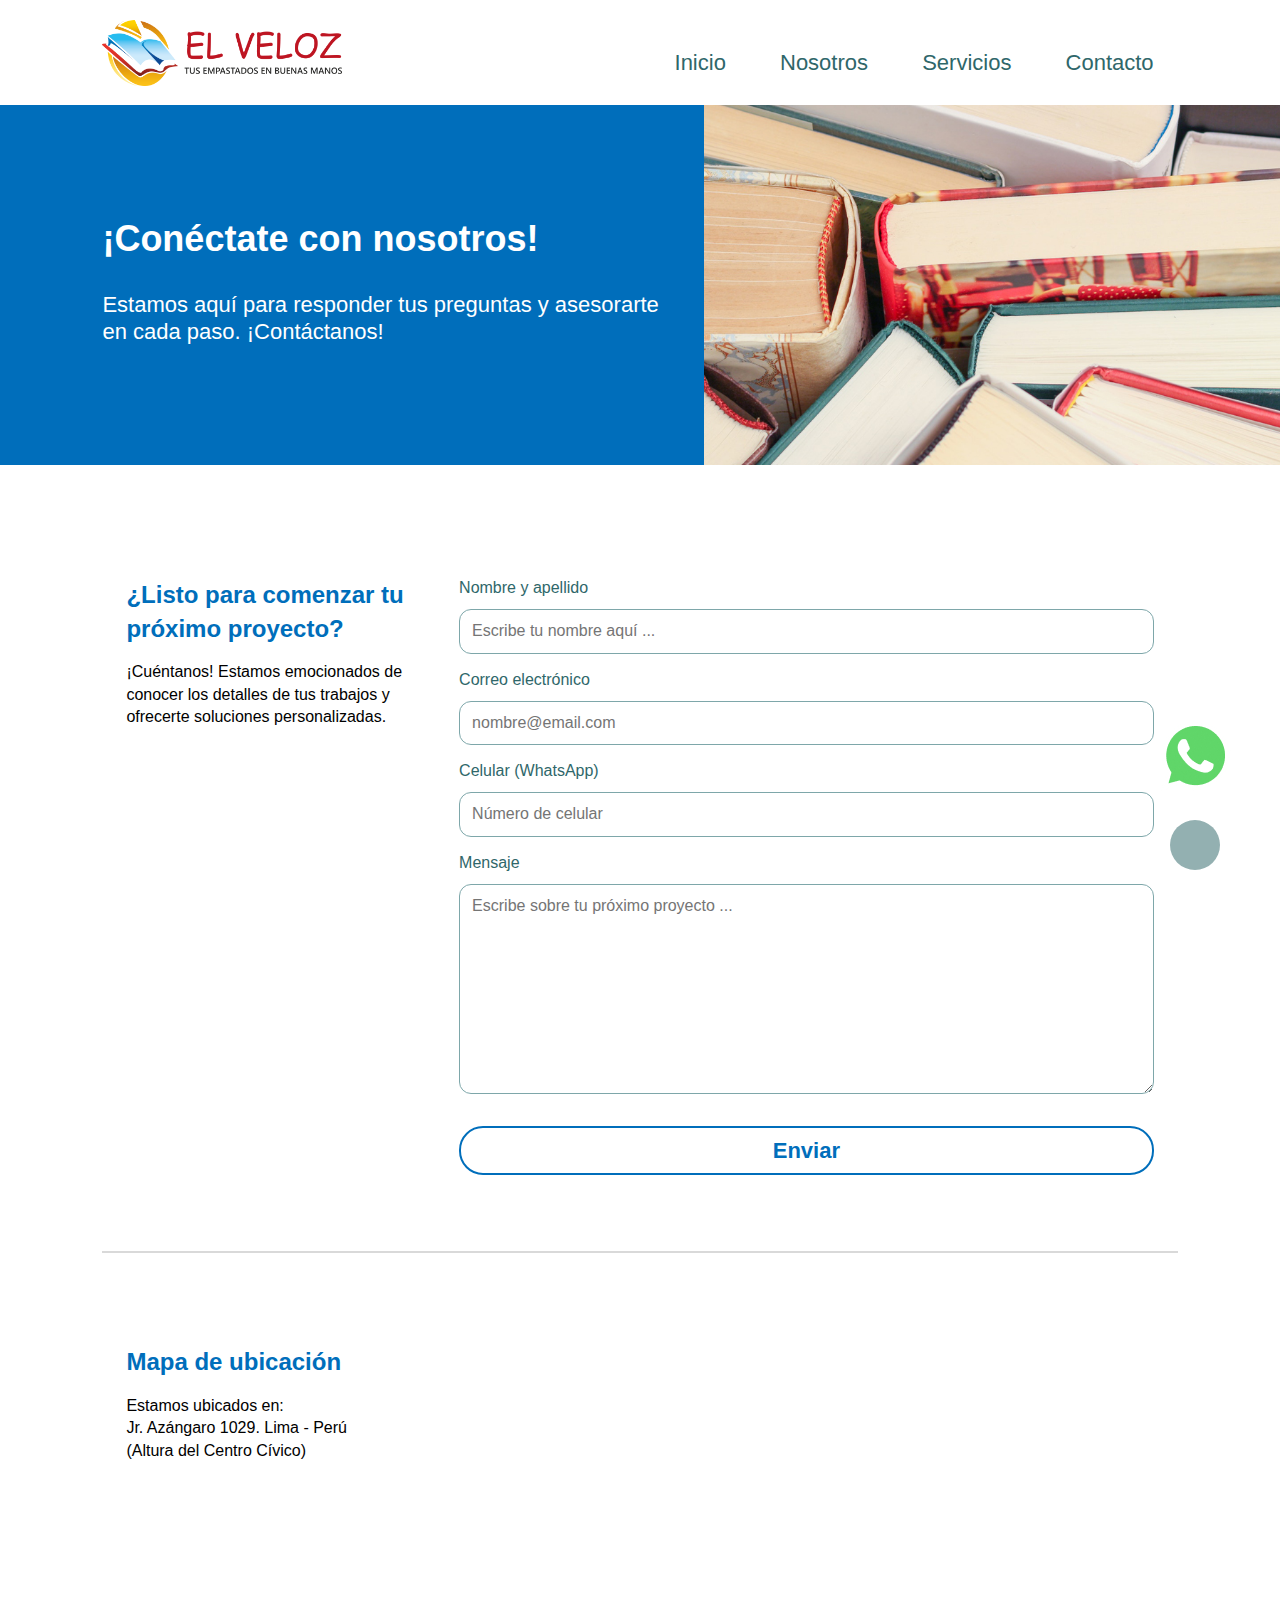
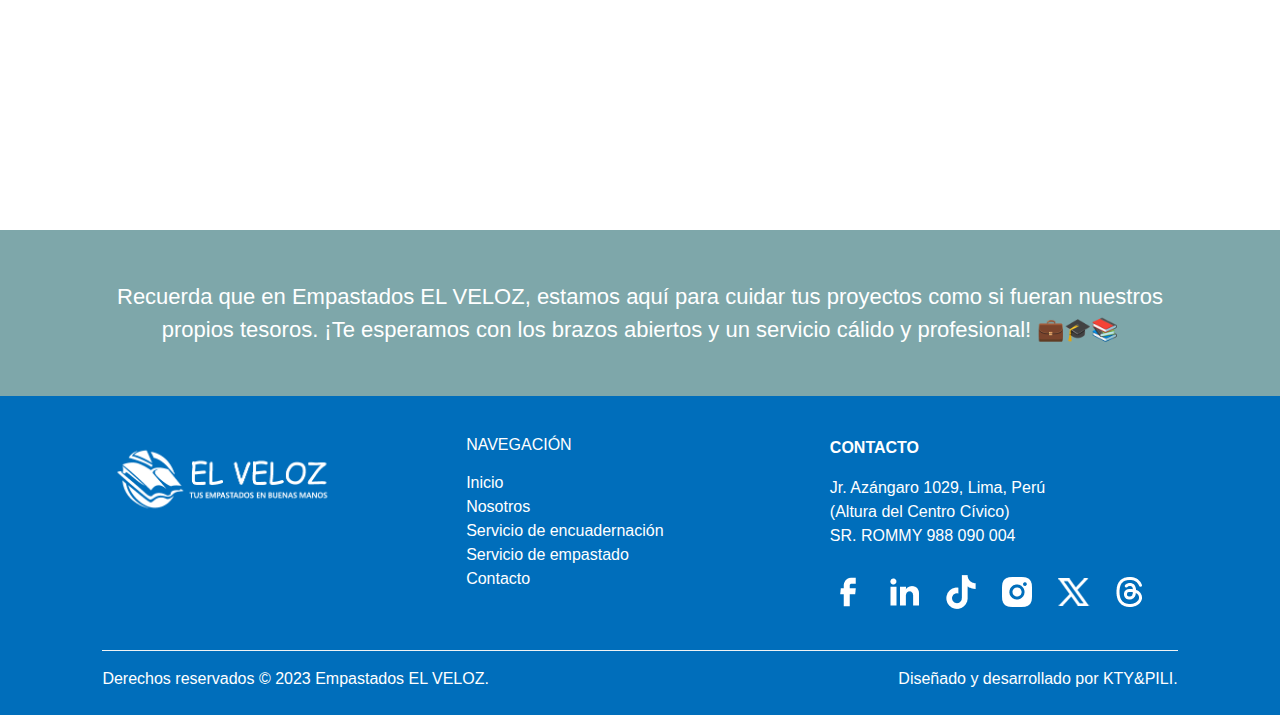
==== pages/contacto.html @ c75986b4 "mi primer test" ====
<!--👋😊 ¡Hola!
    Te saluda Katty Orellana del equipo de ktypili.com . Te invito a seguirnos en las redes sociales, búscanos como: @KtyPili 
-->

<!DOCTYPE html>
<html lang="es">
<head>
    <meta charset="UTF-8">
    <meta name="viewport" content="width=device-width, initial-scale=1.0"> <!--Esta línea indica su optimización para diferentes dispositivos señalados en las medias queries-->
    <title>Empastados EL VELOZ / Contacto</title>
    <!--Solicitando que se cargue más rápido la hoja de estilo-->
    <link rel="preload" href="../css/styles2.css" as="style">
    <!--Este es para copiar librerías de Font awesome-->
    <link rel="stylesheet" href="https://cdnjs.cloudflare.com/ajax/libs/font-awesome/6.4.0/css/all.min.css" integrity="sha512-iecdLmaskl7CVkqkXNQ/ZH/XLlvWZOJyj7Yy7tcenmpD1ypASozpmT/E0iPtmFIB46ZmdtAc9eNBvH0H/ZpiBw==" crossorigin="anonymous" referrerpolicy="no-referrer" />
    <!--Creando la etiqueta para el CSS-->
    <link rel="stylesheet" href="../css/normalize.css">
    <link rel="stylesheet" href="../css/styles1.css">
    <link rel="shortcut icon" href="../images/Favicon.png">
</head>
<body>
    <header>
        <img src="../images/Logo_ElVELOZ_color.png" alt="Logo de Empastados EL VELOZ a full color" class="logo">
        <nav class="navbar1">
            <input type="checkbox" id="check">
            <label for="check" class="checkbtn">
                <i class="fa-solid fa-bars"></i>
            </label>
            <ul class="navbar1__paginas">
                <li><a href="../index.html" class="navbar1__paginas__a">Inicio</a></li>
                <li><a href="../pages/nosotros.html" class="navbar1__paginas__a">Nosotros</a></li>
                <!--Desplegando el submenú haciendo uso de listas para ser editado en el CSS-->
                <li><a href="#" class="navbar1__paginas__a">Servicios</a>
                    <!-- <ul class="navbar1__paginas__a2">
                        <li><a href="pages/encuadernados.html">Servicio de encuadernación</a></li>
                        <li><a href="pages/empastados.html">Servicio de empastados</a></li>
                    </ul> -->
                </li>            
                <li><a href="../pages/contacto.html" class="navbar1__paginas__a">Contacto</a></li>
            </ul>  
        </nav>
    </header>
    <!----------------------->
    <!--Este ira para el banner de las páginas-->
    <section class="banner5 screen-768 screen-480">
        <section class="banner_desc">
            <h1>¡Conéctate con nosotros!</h1>
            <p>Estamos aquí para responder tus preguntas y asesorarte en cada paso. ¡Contáctanos!</p>
        </section>
    </section>
    <!----------------------->
    <!--Contenido principal-->
    <main class="info__contacto screen-768">
        <section class="informacion__grupo screen-768">
            <section class="informacion__grupo__desc">
                <h2>¿Listo para comenzar tu próximo proyecto?</h2>
                <p>¡Cuéntanos! Estamos emocionados de conocer los detalles de tus trabajos y ofrecerte soluciones personalizadas.</p>
            </section>
            <!--Formulario inicia-->
            <section class="form">
                <form action="#" method="post" enctype="text/plain" class="form__grupo">
                    <div class="form__grupo__datos">
                        <div>
                            <label for="">Nombre y apellido</label>
                            <input type="text" placeholder="Escribe tu nombre aquí ..." class="recuadro">
                        </div>
                        <div>
                            <label for="">Correo electrónico</label>
                            <input type="email" name="" id="" placeholder="nombre@email.com" class="recuadro">
                        </div>
                        <div>
                            <label for="">Celular (WhatsApp)</label>
                            <input type="tel" placeholder="Número de celular" class="recuadro">
                        </div>
                        <div>
                            <label for="">Mensaje</label>
                            <textarea name="" id="" cols="30" rows="10" placeholder="Escribe sobre tu próximo proyecto ..." class="recuadro"></textarea>
                        </div>
                        <div class="enviar">
                            <input type="submit" value="Enviar">
                        </div>               
                    </div>
                </form>
            </section>
            <!--Formulario fin-->          
        </section>
        <hr class="linea__horizontal2">
        <section class="informacion__grupo">
            <section class="informacion__grupo__desc">
                <h2>Mapa de ubicación</h2>
                <p>Estamos ubicados en: <br>
                    Jr. Azángaro 1029. Lima - Perú <br>
                    (Altura del Centro Cívico)</p>
            </section>
            <!--Mapa-->
            <div class="mapa">
                <iframe src="https://www.google.com/maps/embed?pb=!1m18!1m12!1m3!1d3901.8234193418198!2d-77.03630122506605!3d-12.05566754206633!2m3!1f0!2f0!3f0!3m2!1i1024!2i768!4f13.1!3m3!1m2!1s0x9105c8c76346d065%3A0x5683671c80764dfe!2sJr.%20Az%C3%A1ngaro%201029%2C%20Lima%2015001!5e0!3m2!1ses!2spe!4v1690736608135!5m2!1ses!2spe" width="100%" height="400" style="border:0;" allowfullscreen="" loading="lazy" referrerpolicy="no-referrer-when-downgrade"></iframe>
            </div>
        </section>
    </main>
    <!----------------------->
    <!--Otra sección-->
    <section class="frase">
        <p>Recuerda que en <span>Empastados <span class="mayusculas">el veloz,</span></span> estamos aquí para <span>cuidar tus proyectos como si fueran nuestros propios tesoros.</span> ¡Te esperamos con los brazos abiertos y un servicio cálido y profesional! 💼🎓📚</p>
    </section>
    <!----------------------->
    <!--Pié de página-->
    <footer>
        <a href="https://wa.link/a9kzv6" class="whatsapp" target="_blank">
            <img src="../images/WhatsApp.png" alt="Ícono para WhatsApp">
        </a>
        <a href="#" class="subir">
            <i class="fa-solid fa-chevron-up"></i>
        </a>
        <div class="columnas screen-768">
            <section class="columnas__section">
                <img src="../images/Logo_ElVELOZ_blanco.png" alt="Logo de Empastados EL VELOZ en color blanco" width="210px" class="logo screen-768">
            </section>
            <section class="columnas__section">
                <p><span class="mayusculas">Navegación</span></p>
                <nav class="columnas__section__navbar">
                    <a href="../index.html">Inicio</a>
                    <a href="../pages/nosotros.html">Nosotros</a>
                    <a href="../pages/encuadernados.html">Servicio de encuadernación</a>
                    <a href="../pages/empastados.html">Servicio de empastado</a>
                    <a href="../pages/contacto.html">Contacto</a>
                </nav>
            </section> 
            <section class="columnas__section contacto-navbar">
                <div class="columnas__section__contact">
                    <h3><span class="mayusculas">Contacto</span></h3>
                    <p>Jr. Azángaro 1029, Lima, Perú<br>
                    (Altura del Centro Cívico) <br>
                    <span class="mayusculas normal">Sr. ROMMY</span> 988 090 004</p>
                </div>
                <div>
                    <nav class="columnas__section__navbar2">
                        <a href="https://www.facebook.com/empastadoselveloz" target="_blank"><img src="../images/RRSS_Facebook.png" alt="Logo de la red social Facebook"></a>
                        <a href="https://www.linkedin.com/company/empastados-el-veloz/" target="_blank"><img src="../images/RRSS_LinkedIn.png" alt="Logo de la red social LinkedIn"></a>
                        <a href="https://www.tiktok.com/@empastadoselveloz" target="_blank"><img src="../images/RRSS_TikTok.png" alt="Logo de la red social TikTok"></a>
                        <a href="https://www.instagram.com/empastadoselveloz/" target="_blank"><img src="../images/RRSS_Instagram.png" alt="Logo de la red social Instagram"></a>
                        <a href="https://twitter.com/EmpElVeloz" target="_blank"><img src="../images/RRSS_Twitter2.png" alt="Logo de la red social Twitter"></a>
                        <a href="https://www.threads.net/@empastadoselveloz" target="_blank"><img src="../images/RRSS_Threads.png" alt="Logo de la red social Threads"></a>
                    </nav>
                </div>
            </section>
        </div>
        <hr class="linea__horizontal">
    </footer>
    <section class="final">
        <p class="final__copyright">Derechos reservados <span>© 2023 Empastados <span class="mayusculas">El Veloz.</span></span></p>
        <p class="final__por">Diseñado y desarrollado por <a href="https://linktr.ee/ktypili" target="_blank"><span class="mayusculas">Kty&Pili.</span></a></p>
    </section>
</body>
</html>
---- css/styles2.css ----
:root{
    /*Colores*/
    --color-azul: #006EBB;
    --color-verde1: #099138;
    --color-verde2: #00B883;
    --color-oscuro: #113234;
    --color-oscuro2: #2F676A;
    --color-gris1: #7EA7AA;
    --color-gris2: #C7D9DA;
    --color-claro1: #EFF3F5;
    --color-claro2: #FFFFFF;
    /*Este es uno de los gradientes usados en botones para hover*/
    --gradiente: linear-gradient(to top, var(--color-verde2), var(--color-azul));
    /*Color con transparencia*/
    --color-oscuro2-transparencia: #2f676a85;
    --color-azul-transparencia: #006dbbc4;
    /*Otras variables*/
    --margen-lateral: 8%;
    --margen-lateral2: 5%;
    --altura-linea: 120%;
    --altura-linea2: 150%;
    --altura-header: 10.5rem;
    --altura-header2: 8.6rem;
    --altura-header3: 8rem;
}

/*Fuentes principales*/
@import url('https://fonts.googleapis.com/css2?family=Fira+Sans:wght@400;500;600;700&display=swap');
/*font-family: 'Fira Sans', sans-serif;*/
/*Fira Sans--> Regular(400), Medium(500), Semibold(600), Bold(700)*/

*{
    margin: 0;
    padding: 0;
    font-family: 'Fira Sans', sans-serif;
    box-sizing: border-box;
}

/*--------------------------------------------*/
/*Recomendación de usar los códigos de font-size de HTML y BODY para los proyectos, por su facilidad de adptabilidad en diversos proyectos en cuanto al tamaño de textos*/
html{
    font-size: 62.5%;
    scroll-behavior: smooth; /*Permite scrollear de forma suave al dar clic al botón SUBIR*/
}
body{
    font-size: 16px; /*1rem = 10px*/
}

/*--------------------------------------------*/
/*NAVBAR*/
.navbar {
    background-color: var(--color-claro2) !important;
    padding-left: var(--margen-lateral2);
    padding-right: var(--margen-lateral2);
}
.navbar-brand {
    height: 10.5rem !important;
}
.logo {
    height: 100%;
    padding: 1.6rem 0 1.6rem 0;
}
.navbar-nav li{
    padding: 0 2.4rem;
}
.nav-item .nav-link {
    font-size: 2.2rem;
}
.dropdown-item {
    font-size: 2.2rem;
}

/*--------------------------------------------*/
/*Parte del header*/
.cabecera {
    width: 100%;
    padding: 0;
}
.cabecera__grupo {
    margin: 0;
    background-color: var(--color-azul);
}

.cabecera__imag {
    height: 48rem;
}

/*--------------------------------------------*/
/*Inicia las media Queries*/

@media only screen and (max-width: 320px){
}

@media only screen and (max-width: 480px){
}

@media only screen and (max-width: 768px){
}

@media only screen and (max-width: 1024px){
}
---- css/styles1.css ----
/*Probando variables*/
:root{
    /*Colores*/
    --color-azul: #006EBB;
    --color-verde1: #099138;
    --color-verde2: #00B883;
    --color-oscuro: #113234;
    --color-oscuro2: #2F676A;
    --color-gris1: #7EA7AA;
    --color-gris2: #C7D9DA;
    --color-claro1: #EFF3F5;
    --color-claro2: #FFFFFF;
    /*Este es uno de los gradientes usados en botones para hover*/
    --gradiente: linear-gradient(to top, var(--color-verde2), var(--color-azul));
    /*Color con transparencia*/
    --color-oscuro2-transparencia: #2f676a85;
    --color-azul-transparencia: #006dbbc4;
    /*Otras variables*/
    --margen-lateral: 8%;
    --margen-lateral2: 5%;
    --altura-linea: 120%;
    --altura-linea2: 150%;
    --altura-header: 10.5rem;
    --altura-header2: 8.6rem;
    --altura-header3: 8rem;
}

/*Fuentes principales*/
@import url('https://fonts.googleapis.com/css2?family=Fira+Sans:wght@400;500;600;700&display=swap');
/*font-family: 'Fira Sans', sans-serif;*/
/*Fira Sans--> Regular(400), Medium(500), Semibold(600), Bold(700)*/

*{
    margin: 0;
    padding: 0;
    font-family: 'Fira Sans', sans-serif;
    box-sizing: border-box;
}

/*--------------------------------------------*/
/*Recomendación de usar los códigos de font-size de HTML y BODY para los proyectos, por su facilidad de adptabilidad en diversos proyectos en cuanto al tamaño de textos*/
html{
    font-size: 62.5%;
    scroll-behavior: smooth; /*Permite scrollear de forma suave al dar clic al botón SUBIR*/
}
body{
    font-size: 16px; /*1rem = 10px*/
}

/*--------------------------------------------*/
/*Estilos aplicados para el HEADER*/
header{
    background-color: var(--color-claro2);
    height: var(--altura-header);
    font-size: 2.2rem;
    padding: 2rem 0px;
    margin-left: var(--margen-lateral);
    margin-right: var(--margen-lateral);
    display: grid;
    grid-template-columns: 24rem auto;
    justify-content: space-between; 
}
.logo{
    width: 24rem;
}
.navbar1{
    margin-top: 2rem;
}
.navbar1 ul{
    list-style: none;
}
.navbar1 ul li{
    display: inline-block;
    margin: 1rem 1.2rem;
}
.navbar1__paginas__a2 li{
    display: block;
    text-align: none;
}
.navbar1 a{
    text-decoration: none;
    color: var(--color-oscuro2);
    padding: 3rem 1.2rem;
}
    /*Pasando el cursor por las opciones HOVER*/
    .navbar1 a:hover, .navbar1 li:hover{
        color: var(--color-oscuro);
        font-weight: 500;
        /* margin: 0rem 1.2rem; */
        margin-bottom: 0.8rem; 
        padding-bottom: 3rem;
        position: relative; /* Agrega esta línea */
    }
    .navbar1 li:hover::before {
        content: ''; /* Crea un pseudo-elemento antes del contenido del enlace */
        display: block;
        position: absolute;
        bottom: 0;
        left: 0; /* Posición absoluta en el extremo izquierdo */
        width: 100%;
        height: 1.2rem;
        background-color: var(--color-claro1);        
    }
    
    /*Pasando el cursor por las opciones ACTIVE*/
    .navbar1 a:active, .navbar1 li:active{
        color: var(--color-azul);
        font-weight: 500;
        /* margin: 0rem 1.2rem; */
        margin-bottom: 0.8rem; 
        padding-bottom: 3rem;
        position: relative; /* Agrega esta línea */
    }
    .navbar1 li:active::before {
        content: ''; /* Crea un pseudo-elemento antes del contenido del enlace */
        display: block;
        position: absolute;
        bottom: 0;
        left: 0; /* Posición absoluta en el extremo izquierdo */
        width: 100%;
        height: 1.2rem;
        background-color: var(--color-azul);
    }
/*--------------------------------------------*/
/*Inicio de botón hamburguesa*/

.checkbtn{
    font-size: 3rem;
    color: var(--color-oscuro2);
    cursor: pointer;
}
#check, .checkbtn i{
    display: none; 
}

/*--------------------------------------------*/
/*Trabajando en el área de cabecera o BANNER de INICIO*/
.cabecera{
    height: 48rem;
    background-image: url(../images/Imag_Inicio_1b.jpg);
    background-size: cover;
    background-attachment: fixed;
    background-position: right center; /*Para mantener la imagen pegado al lado derecho*/
    display: flex;
    flex-direction: column;
    justify-content: center;
}

.cabecera__cta {/*Este es el ancho de la sección de los textos y CTA*/
    /* width: 53.5rem; */
    width: 60%;
    height: 100%;
    /* background-color: var(--color-gris1); */
    padding-left: var(--margen-lateral);
    padding-right: 3.6rem;
    display: grid;
    align-content: center;
}
.cabecera h1{
    font-size: 3.6rem;
    color: var(--color-azul);
    margin-bottom: 3.2rem;
    line-height: var(--altura-linea);
}
.cabecera__cta p{
    font-size: 2.2rem;
    margin-bottom: 3.2rem;
    line-height: var(--altura-linea);
}
.cabecera__cta a{
    background-color: var(--color-azul);
    color: var(--color-claro2);
    text-decoration: none;
    padding: 1rem 2.4rem; /*padding superior e inferior / padding izquierdo y derecho*/
    font-size: 2.2rem;
    border-radius: 24px;
    justify-self: start;
}
.cabecera__cta a:hover{
    background-image: var(--gradiente);
}

/*--------------------------------------------*/
/*Trabajando en el área de banner PAGINAS*/
/* banner2 = nosotros / banner3 = encuadernados / banner4 = empastados / banner5 = contacto
*/
.banner2{ /*nosotros*/
    height: 36rem;
    background-image: url(../images/Imag_Nosotros_1b.jpg);
    background-size: cover;
    background-attachment: fixed;
    background-position: right center;
    display: flex;
    flex-direction: column;
    justify-content: center;
}
.banner3{ /*encuadernados*/
    height: 36rem;
    background-image: url(../images/Imag_Encuadernados_1b.jpg);
    background-size: cover;
    background-attachment: fixed;
    background-position: right center;
    display: flex;
    flex-direction: column;
    justify-content: center;
}
.banner4{ /*empastados*/
    height: 36rem;
    background-image: url(../images/Imag_Empastados_1b.jpg);
    background-size: cover;
    background-attachment: fixed;
    background-position: right center;
    display: flex;
    flex-direction: column;
    justify-content: center;
}
.banner5{ /*contacto*/
    height: 36rem;
    background-image: url(../images/Imag_Inicio_3b.jpg);
    background-size: cover;
    background-attachment: fixed;
    background-position: right center;
    display: flex;
    flex-direction: column;
    justify-content: center;
}

.banner_desc {
    width: 55%;
    height: 100%;
    background-color: var(--color-azul);
    padding-left: var(--margen-lateral);
    padding-right: 3.6rem;
    display: grid;
    align-content: center;
}
.banner2 h1, .banner3 h1, .banner4 h1, .banner5 h1{
    font-size: 3.6rem;
    color: var(--color-claro2);
    margin-bottom: 3.2rem;
    line-height: var(--altura-linea);
}
.banner_desc p{
    font-size: 2.2rem;
    color: var(--color-claro2);
    margin-bottom: 3.2rem;
    line-height: var(--altura-linea);
}

/*--------------------------------------------*/
/*Propiedades y valores para los títulos*/

h2{
    color: var(--color-azul);
    font-weight: 600;
}
p span{
    font-weight: 500;
}
/*Algunas clases aplicadas a tos textos con SPAN*/
.mayusculas{
    text-transform: uppercase;    
}
.normal{
    font-weight: normal;
}
.textos h2{
    margin-bottom: 1.6rem;
}

/*--------------------------------------------*/
/*Esta es para las 4 secciones del main INICIO*/

main{
    display: grid;
    grid-template-columns: repeat(2, 1fr);
    grid-template-rows: repeat(2, 1fr);
    margin-top: 4.5rem;
    margin-bottom: 4.5rem;
    margin-left: var(--margen-lateral);
    margin-right: var(--margen-lateral);
    line-height: var(--altura-linea);
    grid-gap: 2.4rem 1.6rem;
}

.experiencia{
    width: 100%;
    display: flex;
    align-items: start;
    padding: 1.6rem;
}
.experiencia__desc {
    flex-direction: column;
    margin-left: 2.4rem;
}

.experiencia__desc h2 , .experiencia__desc p{
    line-height: var(--altura-linea);
    margin-top: 1.6rem;
}

/* Estilos para la imagen circular */
.experiencia__imag img{
    width: 12.7rem;
    height: 12.7rem;
    border-radius: 50%;
    object-fit: cover;
    object-position: center;
}

/*--------------------------------------------*/
/*Esta es para el main PAGINAS*/
main.informacion{
    margin-top: 0rem;
    margin-bottom: 0rem;
    grid-gap: 0rem 0rem;
}

.informacion{
    display: flex;
    flex-wrap: wrap;
    flex-direction: row;
    margin-left: var(--margen-lateral);
    margin-right: var(--margen-lateral);
    line-height: var(--altura-linea);
    justify-content: space-evenly;
}

.informacion__grupo{
    width: 100%;
    display: flex;
    align-items: normal; 
    margin: 5.2rem 2.4rem;
    gap: 4.8rem;
}
.informacion__grupo__desc{
    flex-direction: column;
}

.informacion__grupo__desc h2 , .informacion__grupo__desc p , .informacion__grupo__desc ul li {
    line-height: 140%;
    margin-top: 1.6rem;
}

.informacion__grupo__desc ul li {
    margin-left: 3.2rem;
}

/* Estilos para la imagen circular */
.informacion__grupo img{
    width: 28rem;
    height: 28rem;
    border-radius: 50%;
    object-fit: cover;
    object-position: center;
}

/*--------------------------------------------*/
/*Esta sección se repite para ENCUADERNADOS y EMPASTADOS*/
.linea__horizontal1 {
    width: 100%;
    border: none;
    border-top: 0.2rem solid #D9D9D9;
    margin-top: 3.5rem;
}

/*Contenido de la galería*/
.galeria__grupo {
    text-align: center;
    width: 100%;
    margin-bottom: 4rem;
}

.galeria__imag {
    display: grid;
    grid-template-columns: repeat(auto-fill, minmax(30%, 1fr));
    grid-template-rows: repeat(auto-fill, minmax(28rem, 1fr));
    gap: 1.6rem;
    align-items: center;
}

.galeria__imag h2 {
    flex-basis: 30%; 
    border-radius: 8px;
}

.galeria__imag img {
    width: 100%; 
    height: 28rem;
    border-radius: 2.4rem;
    object-fit: cover;
    object-position: center;
}

.galeria__grupo h2 a {
    display: inline-block;
    white-space: nowrap; 
    background-color: var(--color-claro2);
    color: var(--color-azul);
    text-decoration: none;
    padding: 1rem 2.4rem;
    font-size: 2.2rem;
    border-radius: 24px;
    border: 0.25rem solid var(--color-azul);
    text-align: center;
    white-space: normal;
    line-height: var(--altura-linea2);
}

.galeria__grupo h2 , .galeria__imag {
    padding-top: 4rem;
}

/*--------------------------------------------*/
/*Esta sección es para CONTACTO*/

.info__contacto{
    display: flex;
    flex-wrap: wrap;
    flex-direction: row;
    /* margin-top: 4.5rem; */
    /* margin-bottom: 4.5rem; */
    margin-left: var(--margen-lateral);
    margin-right: var(--margen-lateral);
    line-height: var(--altura-linea);
    justify-content: space-evenly;
}

.info__contacto .informacion__grupo{
    justify-content: space-between;
}

.info__contacto .informacion__grupo .informacion__grupo__desc{
    width: 40rem;
    flex-direction: column;
}
/*FORMULARIO*/

.form{
    width: 95%;
    padding-top: 1.6rem; 
    /* padding-bottom: 1.6rem; */
}

.form__grupo__datos{
    display: flex;
    flex-direction: column;
    gap: 1.6rem;
    color: var(--color-oscuro2);
}

.form__grupo__datos div{
    display: flex;
    flex-direction: column;
}

label{
    margin-bottom: 1.2rem;
}

.recuadro{
    padding: 1.2rem;
    border-radius: 1.2rem;
    outline: none;
    border: 0.16rem solid var(--color-gris1);
}

.recuadro:focus{
    border: 0.2rem solid var(--color-azul);
}

.enviar input{
    background-color: var(--color-claro2);
    color: var(--color-azul);
    text-decoration: none;
    padding: 1rem 2.4rem;
    font-size: 2.2rem;
    border-radius: 24px;
    border: 0.25rem solid var(--color-azul);
    text-align: center;
    margin-top: 1.6rem;
    font-weight: 600;
}

/*MAPA*/
.mapa {
    width: 100%;
}

.linea__horizontal2 {
    width: 100%;
    border: none;
    border-top: 0.2rem solid #D9D9D9;
    margin-top: 0rem;
}

/*--------------------------------------------*/
/*Esta sección se repite al FINAL de todas las páginas*/
.frase{
    background-color: var(--color-gris1);
    text-align: center;
    padding: 5rem var(--margen-lateral);
}
.frase p{
    color: var(--color-claro2);
    font-size: 2.2rem;
    line-height: var(--altura-linea2);
}

footer{
    background-color: var(--color-azul);
    padding-left: var(--margen-lateral);
    padding-right: var(--margen-lateral);
    padding-top: 4rem;
    /* display: flex;
    flex-wrap: wrap; */
}
.whatsapp{
    width: 4rem;
    height: 4rem;    
    bottom: 14rem;
    right: 8rem;
    position: fixed;
}
.subir{
    width: 5rem;
    height: 5rem;
    bottom: 3rem;
    right: 6rem;
    position: fixed;
    background-color: var(--color-oscuro2-transparencia);
    color: var(--color-claro2);
    border-radius: 50%;
    text-align: center;
    line-height: var(--altura-linea2);
    font-size: 3.5rem;
    box-shadow: 0 0 8px;
}

.columnas {
    display: grid;
    grid-template-columns: repeat(3, 1fr);
    /* justify-content: space-between; */
    color: var(--color-claro2);
    gap: 1.6rem;
}

.columnas__section {
    display: flex;
    flex-direction: column;
}
.columnas__section p{
    margin-bottom: 1.6rem;
}
.columnas__section__navbar a{
    display: flex;
    flex-direction: column;
    text-decoration: none;
}

.columnas__section__contact h3{
    margin-bottom: 1.6rem;
}

.columnas__section__navbar2{
    width: 100%;
    margin-top: 1rem;
    margin-right: 3.2rem;
}

.columnas__section__navbar2 a{
    margin-right: 1.6rem;
}

.linea__horizontal {
    width: 100%;
    border: none;
    border-top: 0.1rem solid var(--color-claro1);
    margin-top: 3.5rem;
}

.final{
    background-color: var(--color-azul);
    padding-top: 1.6rem;
    padding-bottom: 4.8rem;
    padding-left: var(--margen-lateral);
    padding-right: var(--margen-lateral);
}

.final__copyright {
    float: left;
}
.final__por {
    float: right;
}
.final__por a{
    text-decoration: none;
}

.columnas__section__navbar a , .columnas__section__contact h3 , .columnas__section__contact p , .final p , .final__por a{
    font-size: 1.6rem;
    line-height: var(--altura-linea2);
    color: var(--color-claro2);
}

/*--------------------------------------------*/
/*Inicia las media Queries*/

@media only screen and (max-width: 320px){
    .experiencia.screen-320{
        width: 100%;
        display: flex;
        flex-direction: column; 
        justify-content: center;
        align-items: center;
        margin-top: 1.6rem;
        text-align: center;
    }
    .experiencia__desc.screen-768.screen-320 h2{
        margin-top: 1.6rem;
    }
    /* Estilos para la imagen circular */
    .experiencia__imag.screen-320 img{
        width: 11rem;
        height: 11rem;
        border-radius: 50%;
        object-fit: cover;
        object-position: center;
    }
}

@media only screen and (max-width: 480px){
    /*----------------------------------*/
    html{
        font-size: 58%;
    }
    /*--------------------------------------------*/
    /*Estilos aplicados para el HEADER*/
    header{
        height: var(--altura-header3);
        padding: 1.6rem 0px;
    }
    .logo{
        width: 17rem;
    }
    /*Cabecera o BANNER de INICIO*/
    .cabecera.screen-768.screen-480{
        height: calc(100vh - var(--altura-header3));
    }
    /*--------------------------------------------*/
    /*Esta es para el main PAGINAS*/
    /* Estilos para la imagen circular */
    .informacion__grupo img{
        width: 16rem;
        height: 16rem;
        border-radius: 50%;
        object-fit: cover;
        object-position: center;
    }

    /*--------------------------------------------*/
    /*Contenido de la galería*/
    .galeria__grupo {
        margin-bottom: 3.2rem;
    }

    .galeria__imag.screen-480 {
        display: grid;
        grid-template-columns: repeat(auto-fill, minmax(100%, 1fr));
        grid-template-rows: repeat(auto-fill, minmax(16rem, 1fr));
        gap: 1.6rem;
        align-items: center;
    }

    .galeria__imag img {
        height: 16rem;
    }

    .galeria__grupo h2 , .galeria__imag {
        padding-top: 3.2rem;
        line-height: var(--altura-linea2);
    }

}

@media only screen and (max-width: 768px){
    /*--------------------------------------------*/
    /*Estilos aplicados para el HEADER*/
    header{
        height: var(--altura-header2);
        padding: 1.6rem 0px;
    }
    .logo{
        width: 20rem;
    }
    /*Creando las opciones para el desplegable*/
    .navbar1 ul{
        top: -4rem;
    }
    /*----------------------------------*/
    /*Cabecera o BANNER de INICIO*/
    .cabecera.screen-768{
        height: 52rem;
    }
    main.screen-768{
        margin-left: var(--margen-lateral2);
        margin-right: var(--margen-lateral2);
        line-height: var(--altura-linea);
        row-gap: 1.6rem;
    }
    .experiencia__desc.screen-768 h2{
        margin-top: 0rem;
    }

    /* Estilos para la imagen circular */
    .experiencia__imag img{
        width: 9.2rem;
        height: 9.2rem;
        border-radius: 50%;
        object-fit: cover;
        object-position: center;
    }

    /*--------------------------------------------*/
    /*Esta es para el main PAGINAS*/
    .informacion.screen-768{
        margin-top: 3.6rem;
        margin-bottom: 3.6rem;
    }
    .informacion__grupo{
        width: 100%;
        display: flex;
        flex-direction: column;
        align-items: center;
        margin: 1.6rem;
        gap: 2.4rem;
    }
    .informacion__grupo.reverse{
        display: flex;
        flex-direction: column-reverse;
    }
    /* Estilos para la imagen circular */
    .informacion__grupo img{
        width: 28rem;
        height: 28rem;
        border-radius: 50%;
        object-fit: cover;
        object-position: center;
    }

    /*----------------------------------*/
    /*Esta sección se repite al FINAL de todas las páginas*/
    .columnas.screen-768 {
        display: flex;
        flex-direction: column;
        text-align: center;
    }
    .columnas__section__contact {
        display: grid;
        grid-template-columns: 1fr; 
    }
    .logo.screen-768 {
        display: block;
        margin: 0 auto;
    }
}

@media only screen and (max-width: 1024px){

    .navbar1 {
        display: flex;
        align-content: center;
        justify-content: center;
        margin-top: unset;
        padding: 1.6rem 0.8rem;
    }
    /*--------------------------------------------*/
    /*Inicio de botón hamburguesa*/

    .checkbtn i{
        display: block;   
    }

    /*Creando las opciones para el desplegable*/
    .navbar1 ul{
        position: fixed;
        width: 100%;
        height: 100vh;
        background-color: var(--color-claro2);
        top: 8rem;
        left: -100%; /*para ocultar las opciones*/
        text-align: center;
        transition: all 0.5s;
        padding-top: 1.6rem;    
    }
    .navbar1 ul li{
        display: block;
        padding: 3.2rem 0px;
        line-height: var(--altura-linea2);
        border-bottom: 0.15rem solid var(--color-gris2);
    }
    .navbar1 ul li a{
        font-size: 2.4rem;
        padding: 3.2rem 0px;
    }
    #check:checked ~ ul{ /* símbolo Alt + 126*/
        left: 0;
    }
    
    /*Pasando el cursor por las opciones HOVER*/
    .navbar1 a:hover, .navbar1 li:hover{
        color: var(--color-oscuro);
        font-weight: 500;
        padding-left: -1.2rem;
        position: relative;
    }
    .navbar1 li:hover::before {
        content: '';
        display: block;
        position: absolute;
        top: 0;
        left: 0;
        width: 1.2rem; 
        height: 100%; 
        /* background-color: var(--color-claro1); */
    }
    
    /*Pasando el cursor por las opciones ACTIVE*/
    .navbar1 a:active, .navbar1 li:active{
        color: var(--color-azul);
        font-weight: 500;
        padding-left: -1.2rem;
        position: relative;
        background: var(--color-claro1);
    }
    .navbar1 li:active::before {
        content: '';
        display: block;
        position: absolute;
        top: 0;
        left: 0;
        width: 1.2rem; 
        height: 100%;
        background-color: var(--color-azul);
    }

    /*----------------------------------*/
    /*Cabecera o BANNER de INICIO*/
    .cabecera {
        height: 44rem;
        text-align: center;
    }
    .banner2, .banner3, .banner4, .banner5 {
        height: 36rem;
        text-align: center;
    }
    .cabecera__cta, .banner_desc{
        width: 100%;
        background: var(--color-azul-transparencia);
        padding-right: var(--margen-lateral);
        display: grid;
        align-content: center;
    }
    .cabecera__cta p , .cabecera__cta h1, .banner_desc p , .banner_desc h1{
        color: #FFFFFF;
    }
    .cabecera__cta a, .banner_desc a{        
        color: var(--color-claro2);
        background-color:var(--color-azul);
        border: 0.25rem solid var(--color-claro2);
        justify-self: center;
    }

    /*----------------------------------*/
    /*Esta es para las 4 secciones del main INICIO*/
    main{
        display: grid;
        grid-template-columns: 1fr;
        grid-template-rows: 1fr;
    }

    /*--------------------------------------------*/
    /*Esta es para el main PAGINAS*/
    /* Estilos para la imagen circular */
    .informacion__grupo img{
        width: 20rem;
        height: 20rem;
    }

    /*--------------------------------------------*/
    /*Contenido de la galería*/
    .galeria__grupo {
        margin-bottom: 3.63rem;
    }

    .galeria__imag {
        display: grid;
        grid-template-columns: repeat(auto-fill, minmax(45%, 1fr));
        grid-template-rows: repeat(auto-fill, minmax(24rem, 1fr));
        gap: 1.6rem;
        align-items: center;
    }

    .galeria__imag img {
        height: 24rem;
    }

    .galeria__grupo h2 , .galeria__imag {
        padding-top: 4rem;
    }

    /*------------------------------------------*/
    /*Esta sección es para CONTACTO*/

    .info__contacto{
        margin-top: 2.4rem;
        margin-bottom: 1.6rem;
    }
    
    .info__contacto .informacion__grupo{
        display: flex;
        flex-direction: column;
    }
    .info__contacto .informacion__grupo .informacion__grupo__desc{
        width: 100%;
        flex-direction: column;
    }
    /*FORMULARIO*/

    .form{
        width: 100%;
        padding-top: 0;
    }

    /*MAPA*/
    .mapa {
        width: 100%;
    }
    .linea__horizontal2{
        padding-top: 0;
        padding-bottom: 0;
    }

    /*----------------------------------*/
    /*Esta sección se repite al FINAL de todas las páginas*/
    .columnas {
        display: flex;
        flex-direction: row;
        justify-content: space-evenly;
    }    
    .columnas__section__navbar, .columnas__section p span{
        display: none;
    }    
    .columnas__section__contact , .columnas__section__navbar2{
        grid-column: 2/3;
        grid-row: 1/2;
    }
    .final{
        display: grid;
        grid-template-columns: 1fr;
        justify-items: center;
    }
    .final__copyright, .final__por{
        padding-top: 1.2rem;
    }

}
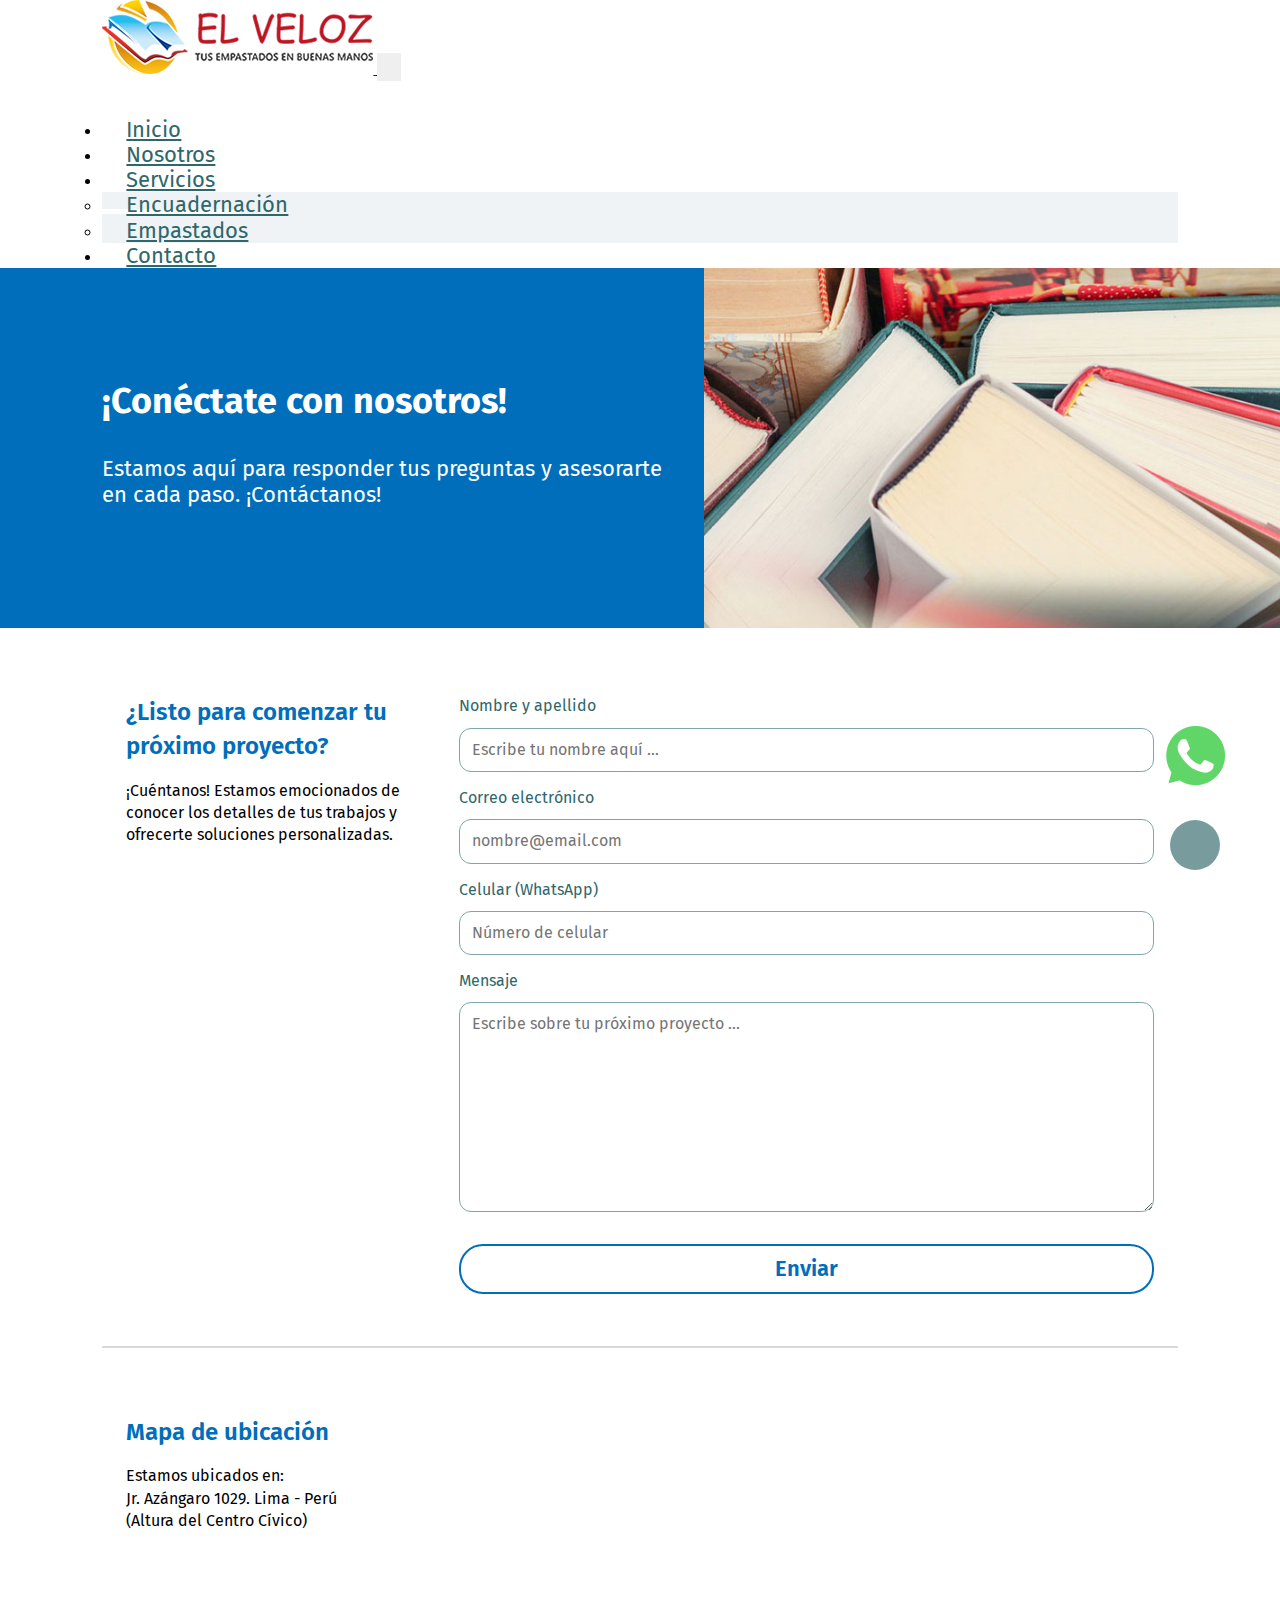
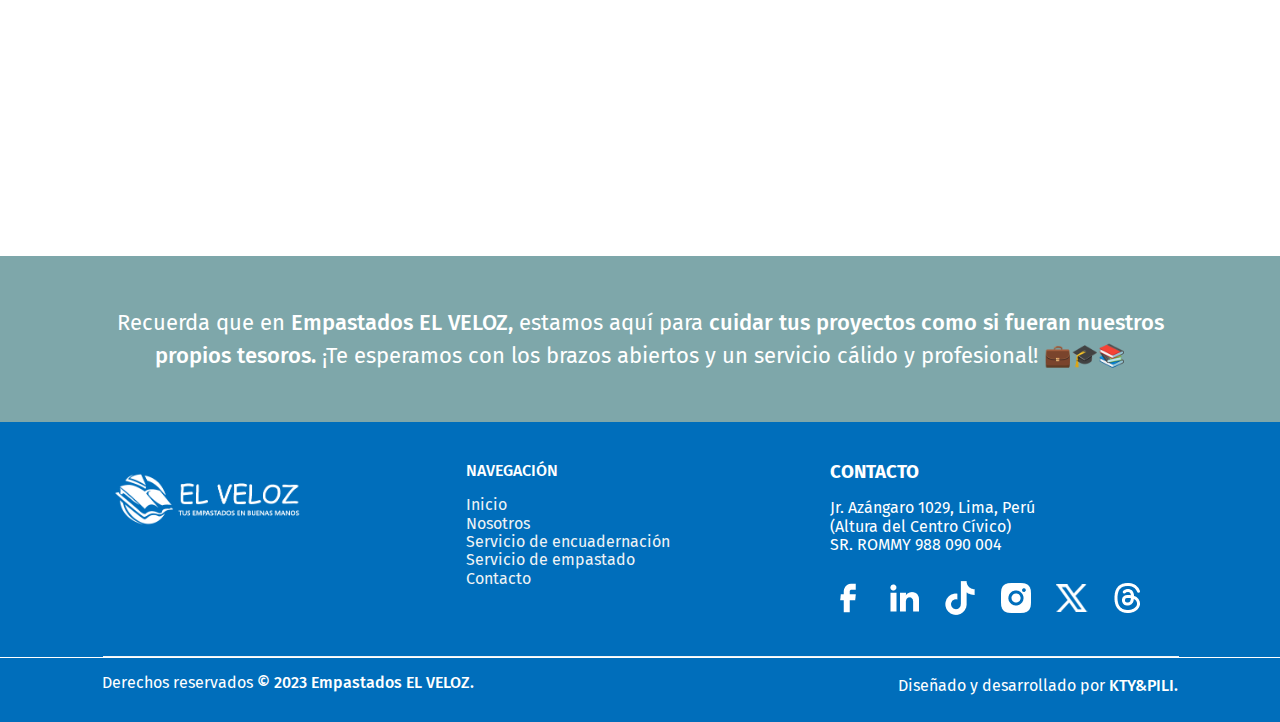
==== commit 6191df7c: "Trabajando SASS para toda la web" ====
--- a/pages/contacto.html
+++ b/pages/contacto.html
@@ -1,62 +1,72 @@
-<!--👋😊 ¡Hola!
-    Te saluda Katty Orellana del equipo de ktypili.com . Te invito a seguirnos en las redes sociales, búscanos como: @KtyPili 
+<!--👋😊 ¡Hola! Te saluda Katty Orellana del equipo de ktypili.com . Te invito a seguirnos en las redes sociales: @KtyPili
 -->
-
 <!DOCTYPE html>
 <html lang="es">
 <head>
     <meta charset="UTF-8">
-    <meta name="viewport" content="width=device-width, initial-scale=1.0"> <!--Esta línea indica su optimización para diferentes dispositivos señalados en las medias queries-->
+    <meta name="viewport" content="width=device-width, initial-scale=1.0"> <!--Indica su optimización para diferentes dispositivos señalados en las medias queries-->
     <title>Empastados EL VELOZ / Contacto</title>
-    <!--Solicitando que se cargue más rápido la hoja de estilo-->
-    <link rel="preload" href="../css/styles2.css" as="style">
+    <link rel="preload" href="../css/Styles_CSS.css" as="style">
     <!--Este es para copiar librerías de Font awesome-->
     <link rel="stylesheet" href="https://cdnjs.cloudflare.com/ajax/libs/font-awesome/6.4.0/css/all.min.css" integrity="sha512-iecdLmaskl7CVkqkXNQ/ZH/XLlvWZOJyj7Yy7tcenmpD1ypASozpmT/E0iPtmFIB46ZmdtAc9eNBvH0H/ZpiBw==" crossorigin="anonymous" referrerpolicy="no-referrer" />
+    <!--Bootstrap inicia-->
+    <link href="https://cdn.jsdelivr.net/npm/bootstrap@5.2.3/dist/css/bootstrap.min.css" rel="stylesheet" integrity="sha384-rbsA2VBKQhggwzxH7pPCaAqO46MgnOM80zW1RWuH61DGLwZJEdK2Kadq2F9CUG65" crossorigin="anonymous">
+    <!--Bootstrap fin-->
     <!--Creando la etiqueta para el CSS-->
     <link rel="stylesheet" href="../css/normalize.css">
-    <link rel="stylesheet" href="../css/styles1.css">
+    <link rel="stylesheet" href="../css/Styles_CSS.css">
     <link rel="shortcut icon" href="../images/Favicon.png">
 </head>
 <body>
-    <header>
-        <img src="../images/Logo_ElVELOZ_color.png" alt="Logo de Empastados EL VELOZ a full color" class="logo">
-        <nav class="navbar1">
-            <input type="checkbox" id="check">
-            <label for="check" class="checkbtn">
-                <i class="fa-solid fa-bars"></i>
-            </label>
-            <ul class="navbar1__paginas">
-                <li><a href="../index.html" class="navbar1__paginas__a">Inicio</a></li>
-                <li><a href="../pages/nosotros.html" class="navbar1__paginas__a">Nosotros</a></li>
-                <!--Desplegando el submenú haciendo uso de listas para ser editado en el CSS-->
-                <li><a href="#" class="navbar1__paginas__a">Servicios</a>
-                    <!-- <ul class="navbar1__paginas__a2">
-                        <li><a href="pages/encuadernados.html">Servicio de encuadernación</a></li>
-                        <li><a href="pages/empastados.html">Servicio de empastados</a></li>
-                    </ul> -->
-                </li>            
-                <li><a href="../pages/contacto.html" class="navbar1__paginas__a">Contacto</a></li>
-            </ul>  
-        </nav>
-    </header>
-    <!----------------------->
-    <!--Este ira para el banner de las páginas-->
-    <section class="banner5 screen-768 screen-480">
-        <section class="banner_desc">
+    <nav class="navbar1 navbar navbar-expand-lg navbar-light md">
+        <div class="container-fluid">
+            <a class="navbar-brand" href="../index.html">
+                <img src="../images/Logo_ElVELOZ_color.png" alt="Logo de Empastados EL VELOZ a full color" class="logo md img-fluid">
+            </a>
+            <button class="navbar1__boton navbar-toggler lg" type="button" data-bs-toggle="collapse" data-bs-target="#collapsibleNavbar">
+                <!--Icono bars de fontawesome-->
+                <i class="fa-solid fa-bars fa-beat"></i>
+            </button>
+            <div class="collapse navbar-collapse d-flexs justify-content-end" id="collapsibleNavbar">
+                <ul class="navbar-nav align-bottom">
+                    <li class="nav-item">
+                        <a href="../index.html" class="nav-link navbar1__paginas__a">Inicio</a>
+                    </li>
+                    <li class="nav-item">
+                        <a a href="../pages/nosotros.html" class="nav-link navbar1__paginas__a">Nosotros</a>
+                    </li>
+                    <li class="nav-item dropdown">
+                        <a class="nav-link dropdown-toggle" href="#" role="button" data-bs-toggle="dropdown">Servicios</a>
+                        <ul class="dropdown-menu">
+                        <li><a href="../pages/encuadernados.html" class="dropdown-item">Encuadernación</a></li>
+                        <li><a href="../pages/empastados.html" class="dropdown-item">Empastados</a></li>
+                        </ul>
+                    </li>
+                    <li class="nav-item">
+                        <a href="../pages/contacto.html" class="nav-link">Contacto</a>
+                    </li>  
+                </ul>
+            </div>
+        </div>
+    </nav>
+    <!--HEADER-->
+    <header class="banner5">
+        <div class="banner_desc">
             <h1>¡Conéctate con nosotros!</h1>
             <p>Estamos aquí para responder tus preguntas y asesorarte en cada paso. ¡Contáctanos!</p>
-        </section>
-    </section>
-    <!----------------------->
+        </div>        
+    </header>
     <!--Contenido principal-->
-    <main class="info__contacto screen-768">
-        <section class="informacion__grupo screen-768">
+    <main class="info__contacto md>
+        <!--<"> 
+        
+        <section class="informacion__grupo md">
             <section class="informacion__grupo__desc">
                 <h2>¿Listo para comenzar tu próximo proyecto?</h2>
                 <p>¡Cuéntanos! Estamos emocionados de conocer los detalles de tus trabajos y ofrecerte soluciones personalizadas.</p>
             </section>
             <!--Formulario inicia-->
-            <section class="form">
+            <div class="form">
                 <form action="#" method="post" enctype="text/plain" class="form__grupo">
                     <div class="form__grupo__datos">
                         <div>
@@ -80,8 +90,7 @@
                         </div>               
                     </div>
                 </form>
-            </section>
-            <!--Formulario fin-->          
+            </div>         
         </section>
         <hr class="linea__horizontal2">
         <section class="informacion__grupo">
@@ -97,13 +106,11 @@
             </div>
         </section>
     </main>
-    <!----------------------->
     <!--Otra sección-->
     <section class="frase">
         <p>Recuerda que en <span>Empastados <span class="mayusculas">el veloz,</span></span> estamos aquí para <span>cuidar tus proyectos como si fueran nuestros propios tesoros.</span> ¡Te esperamos con los brazos abiertos y un servicio cálido y profesional! 💼🎓📚</p>
     </section>
-    <!----------------------->
-    <!--Pié de página-->
+    <!--Pie de página-->
     <footer>
         <a href="https://wa.link/a9kzv6" class="whatsapp" target="_blank">
             <img src="../images/WhatsApp.png" alt="Ícono para WhatsApp">
@@ -111,9 +118,9 @@
         <a href="#" class="subir">
             <i class="fa-solid fa-chevron-up"></i>
         </a>
-        <div class="columnas screen-768">
+        <div class="columnas lg md">
             <section class="columnas__section">
-                <img src="../images/Logo_ElVELOZ_blanco.png" alt="Logo de Empastados EL VELOZ en color blanco" width="210px" class="logo screen-768">
+                <img src="../images/Logo_ElVELOZ_blanco.png" alt="Logo de Empastados EL VELOZ en color blanco" width="210px" class="logo2 md">
             </section>
             <section class="columnas__section">
                 <p><span class="mayusculas">Navegación</span></p>
@@ -150,5 +157,8 @@
         <p class="final__copyright">Derechos reservados <span>© 2023 Empastados <span class="mayusculas">El Veloz.</span></span></p>
         <p class="final__por">Diseñado y desarrollado por <a href="https://linktr.ee/ktypili" target="_blank"><span class="mayusculas">Kty&Pili.</span></a></p>
     </section>
+    <!--JS de Bootstrap inicia-->
+    <script src="https://cdn.jsdelivr.net/npm/bootstrap@5.2.3/dist/js/bootstrap.bundle.min.js" integrity="sha384-kenU1KFdBIe4zVF0s0G1M5b4hcpxyD9F7jL+jjXkk+Q2h455rYXK/7HAuoJl+0I4" crossorigin="anonymous"></script>
+    <!--JS de Bootstrap fin-->
 </body>
 </html>--- a/css/Styles_CSS.css
+++ b/css/Styles_CSS.css
@@ -0,0 +1,807 @@
+@charset "UTF-8";
+@import url("https://fonts.googleapis.com/css2?family=Fira+Sans:wght@400;500;600;700&display=swap");
+* {
+  margin: 0;
+  padding: 0;
+  font-family: "Fira Sans", sans-serif;
+  box-sizing: border-box;
+}
+
+html {
+  font-size: 62.5%;
+  scroll-behavior: smooth;
+}
+
+body {
+  font-size: 16px;
+}
+
+/*NAVBAR*/
+.navbar {
+  padding: 0;
+}
+.navbar-nav.align-bottom {
+  margin-top: 3.6rem;
+}
+.navbar1 {
+  background-color: #FFFFFF !important;
+  padding-left: 8%;
+  padding-right: 8%;
+}
+.navbar1__boton {
+  border: 0;
+}
+.navbar1__boton i {
+  height: 6rem;
+  font-size: 2.4rem;
+  padding: 1.2rem;
+}
+.navbar1-brand {
+  height: 10.5rem !important;
+}
+.navbar1-brand .logo {
+  height: 100%;
+  padding: 1.6rem 0 1.6rem 0;
+}
+.navbar1 .nav-item a {
+  padding: 1.6rem 2.4rem !important;
+  color: #2F676A !important;
+}
+.navbar1 .nav-item a.nav-link {
+  font-size: 2.2rem;
+  border-bottom: 0.5rem solid #FFFFFF;
+}
+.navbar1 .nav-item a.nav-link:hover, .navbar1 .nav-item a.nav-link:active {
+  color: #006EBB !important;
+  font-weight: 500 !important;
+  font-size: 2.2rem !important;
+  border-bottom: 0.5rem solid #006EBB;
+}
+.navbar1 .dropdown-menu {
+  padding: 0;
+}
+.navbar1 .dropdown-menu li {
+  background-color: #EFF3F5 !important;
+}
+.navbar1 .dropdown-menu li a {
+  color: #2F676A !important;
+  font-size: 2.2rem;
+}
+.navbar1 .dropdown-menu li a:hover, .navbar1 .dropdown-menu li a:active {
+  background-color: #006EBB !important;
+  color: #FFFFFF !important;
+  font-weight: 500 !important;
+}
+
+/*HEADER*/
+.cabecera {
+  height: 48rem;
+  background-size: cover;
+  background-position: center;
+  background-attachment: fixed;
+  background-position: right center;
+  display: flex;
+  align-items: center;
+  background-image: url(../images/Imag_Inicio_1b.jpg);
+}
+.cabecera__cta {
+  width: 60%;
+  height: 100%;
+  padding-left: 8%;
+  padding-right: 3.6rem;
+  display: grid;
+  align-content: center;
+}
+.cabecera__cta h1 {
+  font-size: 3.6rem;
+  font-weight: 600;
+  color: #006EBB;
+  margin-bottom: 3.2rem;
+  line-height: 120%;
+}
+.cabecera__cta p {
+  font-size: 2.2rem;
+  margin-bottom: 3.2rem;
+  line-height: 120%;
+}
+.cabecera__cta a {
+  background-color: #006EBB;
+  color: #FFFFFF;
+  text-decoration: none;
+  padding: 1rem 2.4rem;
+  font-size: 2.2rem;
+  border-radius: 24px;
+  justify-self: start;
+}
+.cabecera__cta a:hover {
+  background-image: linear-gradient(to top, #00B883, #006EBB);
+}
+
+/*Área de banner PAGINAS*/
+.banner2, .banner3, .banner4, .banner5 {
+  height: 36rem;
+  background-size: cover;
+  background-attachment: fixed;
+  background-position: right center;
+  display: flex;
+  flex-direction: column;
+  justify-content: center;
+}
+.banner2.banner2, .banner3.banner2, .banner4.banner2, .banner5.banner2 {
+  background-image: url(../images/Imag_Nosotros_1b.jpg);
+}
+.banner2.banner3, .banner3.banner3, .banner4.banner3, .banner5.banner3 {
+  background-image: url(../images/Imag_Encuadernados_1b.jpg);
+}
+.banner2.banner4, .banner3.banner4, .banner4.banner4, .banner5.banner4 {
+  background-image: url(../images/Imag_Empastados_1b.jpg);
+}
+.banner2.banner5, .banner3.banner5, .banner4.banner5, .banner5.banner5 {
+  background-image: url(../images/Imag_Inicio_3b.jpg);
+}
+
+.banner_desc {
+  width: 55%;
+  height: 100%;
+  background-color: #006EBB;
+  padding-left: 8%;
+  padding-right: 3.6rem;
+  display: grid;
+  align-content: center;
+}
+
+.banner2 h1, .banner3 h1, .banner4 h1, .banner5 h1 {
+  font-size: 3.6rem;
+  color: #FFFFFF;
+  margin-bottom: 3.2rem;
+  line-height: 120%;
+}
+
+.banner_desc p {
+  font-size: 2.2rem;
+  color: #FFFFFF;
+  margin-bottom: 3.2rem;
+  line-height: 120%;
+}
+
+/*Propiedades y valores para los títulos*/
+h2 {
+  color: #006EBB;
+  font-weight: 600;
+}
+
+p span {
+  font-weight: 500;
+}
+
+.mayusculas {
+  text-transform: uppercase;
+}
+
+.normal {
+  font-weight: normal;
+}
+
+.textos h2 {
+  margin-bottom: 1.6rem;
+}
+
+/*4 secciones del main INICIO*/
+.experiencia__grupo {
+  display: grid;
+  grid-template-columns: repeat(2, 1fr);
+  grid-template-rows: repeat(2, 1fr);
+  margin-top: 4.5rem;
+  margin-bottom: 4.5rem;
+  margin-left: 8%;
+  margin-right: 8%;
+  line-height: 120%;
+  grid-gap: 2.4rem 1.6rem;
+}
+.experiencia__grupo .experiencia {
+  width: 100%;
+  display: flex;
+  align-items: start;
+  padding: 1.6rem;
+  /* Estilos para la imagen circular */
+}
+.experiencia__grupo .experiencia .experiencia__desc {
+  flex-direction: column;
+  margin-left: 2.4rem;
+}
+.experiencia__grupo .experiencia .experiencia__desc h2,
+.experiencia__grupo .experiencia .experiencia__desc p {
+  line-height: 120%;
+  margin-top: 1.6rem;
+}
+.experiencia__grupo .experiencia .experiencia__imag img {
+  width: 12.7rem;
+  height: 12.7rem;
+  border-radius: 50%;
+  object-fit: cover;
+  object-position: center;
+}
+
+/*Main PAGINAS*/
+main.informacion {
+  margin-top: 0rem;
+  margin-bottom: 0rem;
+  grid-gap: 0rem 0rem;
+}
+
+.informacion {
+  display: flex;
+  flex-wrap: wrap;
+  flex-direction: row;
+  margin-left: 8%;
+  margin-right: 8%;
+  line-height: 120%;
+  justify-content: space-evenly;
+}
+.informacion__grupo {
+  width: 100%;
+  display: flex;
+  align-items: normal;
+  margin: 5.2rem 2.4rem;
+  gap: 4.8rem;
+}
+.informacion__grupo__desc {
+  flex-direction: column;
+}
+.informacion__grupo__desc h2, .informacion__grupo__desc p, .informacion__grupo__desc ul li {
+  line-height: 140%;
+  margin-top: 1.6rem;
+}
+.informacion__grupo__desc h2 ul li, .informacion__grupo__desc p ul li, .informacion__grupo__desc ul li ul li {
+  margin-left: 3.2rem;
+}
+.informacion img {
+  width: 28rem;
+  height: 28rem;
+  border-radius: 50%;
+  object-fit: cover;
+  object-position: center;
+}
+
+/*Esta sección se repite para ENCUADERNADOS y EMPASTADOS*/
+.linea__horizontal1 {
+  width: 100%;
+  border: none;
+  border-top: 0.2rem solid #D9D9D9;
+  margin-top: 3.5rem;
+}
+
+/*Contenido de la galería*/
+.galeria__grupo {
+  text-align: center;
+  width: 100%;
+  margin-bottom: 4rem;
+}
+
+.galeria__imag {
+  display: grid;
+  grid-template-columns: repeat(auto-fill, minmax(30%, 1fr));
+  grid-template-rows: repeat(auto-fill, minmax(28rem, 1fr));
+  gap: 1.6rem;
+  align-items: center;
+}
+
+.galeria__imag h2 {
+  flex-basis: 30%;
+  border-radius: 8px;
+}
+
+.galeria__imag img {
+  width: 100%;
+  height: 28rem;
+  border-radius: 2.4rem;
+  object-fit: cover;
+  object-position: center;
+}
+
+.galeria__grupo h2 a {
+  display: inline-block;
+  white-space: nowrap;
+  background-color: #FFFFFF;
+  color: #006EBB;
+  text-decoration: none;
+  padding: 1rem 2.4rem;
+  font-size: 2.2rem;
+  border-radius: 24px;
+  border: 0.25rem solid #006EBB;
+  text-align: center;
+  white-space: normal;
+  line-height: 150%;
+}
+
+.galeria__grupo h2, .galeria__imag {
+  padding-top: 4rem;
+}
+
+/*--------------------------------------------*/
+/*Esta sección es para CONTACTO*/
+.info__contacto {
+  display: flex;
+  flex-wrap: wrap;
+  flex-direction: row;
+  margin-left: 8%;
+  margin-right: 8%;
+  line-height: 120%;
+  justify-content: space-evenly;
+}
+
+.info__contacto .informacion__grupo {
+  display: flex;
+  justify-content: space-between;
+}
+
+.info__contacto .informacion__grupo .informacion__grupo__desc {
+  width: 40rem;
+  flex-direction: column;
+}
+
+/*FORMULARIO*/
+.form {
+  width: 95%;
+  padding-top: 1.6rem;
+  /* padding-bottom: 1.6rem; */
+}
+
+.form__grupo__datos {
+  display: flex;
+  flex-direction: column;
+  gap: 1.6rem;
+  color: #2F676A;
+}
+
+.form__grupo__datos div {
+  display: flex;
+  flex-direction: column;
+}
+
+label {
+  margin-bottom: 1.2rem;
+}
+
+.recuadro {
+  padding: 1.2rem;
+  border-radius: 1.2rem;
+  outline: none;
+  border: 0.16rem solid #7EA7AA;
+}
+
+.recuadro:focus {
+  border: 0.2rem solid #006EBB;
+}
+
+.enviar input {
+  background-color: #FFFFFF;
+  color: #006EBB;
+  text-decoration: none;
+  padding: 1rem 2.4rem;
+  font-size: 2.2rem;
+  border-radius: 24px;
+  border: 0.25rem solid #006EBB;
+  text-align: center;
+  margin-top: 1.6rem;
+  font-weight: 600;
+}
+
+/*MAPA*/
+.mapa {
+  width: 100%;
+}
+
+.linea__horizontal2 {
+  width: 100%;
+  border: none;
+  border-top: 0.2rem solid #D9D9D9;
+  margin-top: 0rem;
+}
+
+/*FINAL de las páginas*/
+.frase {
+  background-color: #7EA7AA;
+  text-align: center;
+  padding: 5rem 8%;
+}
+
+.frase p {
+  color: #FFFFFF;
+  font-size: 2.2rem;
+  line-height: 150%;
+}
+
+footer {
+  background-color: #006EBB;
+  padding-left: 8%;
+  padding-right: 8%;
+  padding-top: 4rem;
+}
+footer .whatsapp {
+  width: 4rem;
+  height: 4rem;
+  bottom: 14rem;
+  right: 8rem;
+  position: fixed;
+}
+footer .subir {
+  width: 5rem;
+  height: 5rem;
+  bottom: 3rem;
+  right: 6rem;
+  position: fixed;
+  background-color: rgba(47, 103, 106, 0.65);
+  color: #FFFFFF;
+  border-radius: 50%;
+  text-align: center;
+  line-height: 150%;
+  font-size: 3.5rem;
+  box-shadow: 0 0 8px;
+}
+footer .columnas {
+  display: grid;
+  grid-template-columns: repeat(3, 1fr);
+  color: #FFFFFF;
+  gap: 1.6rem;
+}
+footer .columnas .columnas__section {
+  display: flex;
+  flex-direction: column;
+}
+footer .columnas .columnas__section p {
+  margin-bottom: 1.6rem;
+}
+footer .columnas .columnas__section__navbar a {
+  display: flex;
+  flex-direction: column;
+  text-decoration: none;
+  color: #EFF3F5;
+}
+footer .columnas .columnas__section__contact h3 {
+  margin-bottom: 1.6rem;
+}
+footer .columnas .columnas__section__navbar2 {
+  width: 100%;
+  margin-top: 1rem;
+  margin-right: 3.2rem;
+}
+footer .columnas .columnas__section__navbar2 a {
+  margin-right: 1.6rem;
+}
+footer hr {
+  margin: 0.1rem;
+}
+footer .linea__horizontal {
+  width: 100%;
+  border: none;
+  border-top: 0.1rem solid #EFF3F5;
+  margin-top: 3.5rem;
+}
+
+.final {
+  background-color: #006EBB;
+  padding-top: 1.6rem;
+  padding-bottom: 4.8rem;
+  padding-left: 8%;
+  padding-right: 8%;
+}
+.final .final__copyright {
+  float: left;
+  color: #FFFFFF;
+}
+.final .final__por {
+  float: right;
+  color: #FFFFFF;
+}
+.final .final__por a {
+  text-decoration: none;
+}
+.final .columnas__section__navbar a,
+.final .columnas__section__contact h3,
+.final .columnas__section__contact p,
+.final .final p,
+.final .final__por a {
+  font-size: 1.6rem;
+  line-height: 150%;
+  color: #FFFFFF;
+}
+
+/*INICIA media Queries*/
+@media only screen and (min-width: 0) and (max-width: 576px) {
+  .experiencia {
+    width: 100%;
+    display: flex;
+    flex-direction: column;
+    justify-content: center;
+    align-items: center;
+    margin-top: 1.6rem;
+    text-align: center;
+  }
+  .experiencia__desc h2 {
+    margin-top: 1.6rem;
+  }
+  /* Estilos para la imagen circular */
+  .experiencia__imag img {
+    width: 11rem;
+    height: 11rem;
+    border-radius: 50%;
+    object-fit: cover;
+    object-position: center;
+  }
+  /*Main PAGINAS - imagen circular */
+  .informacion__grupo img {
+    width: 16rem;
+    height: 16rem;
+    border-radius: 50%;
+    object-fit: cover;
+    object-position: center;
+  }
+  /*--------------------------------------------*/
+  /*Contenido de la galería*/
+  .galeria__grupo {
+    margin-bottom: 3.2rem;
+  }
+  .galeria__imag {
+    display: grid;
+    grid-template-columns: repeat(auto-fill, minmax(100%, 1fr));
+    grid-template-rows: repeat(auto-fill, minmax(16rem, 1fr));
+    gap: 1.6rem;
+    align-items: center;
+  }
+  .galeria__imag img {
+    height: 16rem;
+  }
+  .galeria__grupo h2, .galeria__imag {
+    padding-top: 3.2rem;
+    line-height: 150%;
+  }
+}
+@media only screen and (max-width: 768px) {
+  /*Trabajando el NAVBAR*/
+  .navbar1.md {
+    padding-left: 3%;
+    padding-right: 3%;
+    height: 8rem;
+  }
+  .logo.md {
+    width: 18rem;
+    height: auto;
+    padding: 1.2rem 0 1.2rem 0;
+  }
+  .navbar1__boton i {
+    height: 7rem;
+    font-size: 2.4rem;
+    padding: 1.2rem;
+  }
+  /*----------------------------------*/
+  /*Sección experiencias de INICIO*/
+  .experiencia__grupo.md {
+    margin-left: 5%;
+    margin-right: 5%;
+    line-height: 120%;
+    row-gap: 1.6rem;
+  }
+  .experiencia__desc.md h2 {
+    margin-top: 0rem;
+  }
+  /* Estilos para la imagen circular */
+  .experiencia__imag.md img {
+    width: 9.2rem;
+    height: 9.2rem;
+    border-radius: 50%;
+    object-fit: cover;
+    object-position: center;
+  }
+  /*--------------------------------------------*/
+  /*Esta es para el main PAGINAS*/
+  .informacion.md {
+    margin-top: 3.6rem;
+    margin-bottom: 3.6rem;
+  }
+  .informacion__grupo {
+    width: 100%;
+    display: flex;
+    flex-direction: column;
+    align-items: center;
+    margin: 1.6rem;
+    gap: 2.4rem;
+  }
+  .informacion__grupo.reverse {
+    display: flex;
+    flex-direction: column-reverse;
+  }
+  /* Estilos para la imagen circular */
+  .informacion__grupo img {
+    width: 28rem;
+    height: 28rem;
+    border-radius: 50%;
+    object-fit: cover;
+    object-position: center;
+  }
+  /*----------------------------------*/
+  /*Esta sección se repite al FINAL de todas las páginas*/
+  .columnas.md {
+    display: flex !important;
+    flex-direction: column !important;
+    text-align: center;
+  }
+  .columnas__section__contact {
+    display: grid;
+    grid-template-columns: 1fr;
+  }
+  .logo2.md {
+    display: block;
+    margin: 0 auto;
+  }
+}
+@media only screen and (max-width: 992px) {
+  /*Trabajando el NAVBAR*/
+  .navbar1 {
+    width: 100%;
+    height: 8.6rem;
+  }
+  .nav-link {
+    color: #2F676A;
+  }
+  .navbar-collapse {
+    background-color: #FFFFFF;
+    display: flex;
+    justify-content: center !important;
+    width: 114% !important;
+    margin-left: -7% !important;
+    margin-top: -3rem !important;
+  }
+  .navbar-nav li {
+    height: auto;
+  }
+  .nav-item.dropdown {
+    margin: 0;
+  }
+  .navbar-nav .nav-item {
+    width: 100rem;
+    text-align: center;
+  }
+  .nav-item a {
+    padding: 0.8rem;
+  }
+  .navbar-toggler.lg:focus,
+  .navbar-toggler.lg:focus-visible,
+  .navbar-toggler.lg:hover,
+  .navbar-toggler.lg:active {
+    border: none !important;
+    box-shadow: none !important;
+  }
+  .navbar-nav .dropdown-menu {
+    width: 100%;
+    left: 0;
+  }
+  .navbar-nav .dropdown-menu .dropdown-item {
+    width: 100%;
+    text-align: center;
+  }
+  .dropdown-menu li {
+    background-color: #EFF3F5 !important;
+  }
+  .logo {
+    width: 20rem;
+    height: auto;
+    padding: 1.2rem 0 1.2rem 0;
+  }
+  /*----------------------------------*/
+  /*Sección experiencias de INICIO*/
+  .experiencia__grupo.lg {
+    display: grid;
+    grid-template-columns: 1fr;
+    grid-template-rows: 1fr;
+  }
+  /*--------------------------------------------*/
+  /*Contenido de la galería*/
+  .galeria__grupo {
+    margin-bottom: 3.63rem;
+  }
+  .galeria__imag {
+    display: grid;
+    grid-template-columns: repeat(auto-fill, minmax(45%, 1fr));
+    grid-template-rows: repeat(auto-fill, minmax(24rem, 1fr));
+    gap: 1.6rem;
+    align-items: center;
+  }
+  .galeria__imag img {
+    height: 24rem;
+  }
+  .galeria__grupo h2, .galeria__imag {
+    padding-top: 4rem;
+  }
+  /*------------------------------------------*/
+  /*Esta sección es para CONTACTO*/
+  .info__contacto {
+    margin-top: 2.4rem;
+    margin-bottom: 1.6rem;
+  }
+  .info__contacto .informacion__grupo {
+    display: flex;
+    flex-direction: column;
+  }
+  .info__contacto .informacion__grupo .informacion__grupo__desc {
+    width: 100%;
+    flex-direction: column;
+  }
+  /*FORMULARIO*/
+  .form {
+    width: 100%;
+    padding-top: 0;
+  }
+  /*MAPA*/
+  .mapa {
+    width: 100%;
+  }
+  .linea__horizontal2 {
+    padding-top: 0;
+    padding-bottom: 0;
+  }
+  /*----------------------------------*/
+  /*Esta sección se repite al FINAL de todas las páginas*/
+  .columnas.lg.md {
+    display: flex;
+    flex-direction: row;
+    justify-content: space-evenly;
+  }
+  .columnas__section__navbar, .columnas__section p span {
+    display: none;
+  }
+  .columnas__section__contact, .columnas__section__navbar2 {
+    grid-column: 2/3;
+    grid-row: 1/2;
+  }
+  .final {
+    display: grid;
+    grid-template-columns: 1fr;
+    justify-items: center;
+  }
+  .final__copyright, .final__por {
+    padding-top: 1.2rem;
+  }
+}
+@media only screen and (max-width: 1140px) {
+  /*Trabajando el NAVBAR*/
+  .navbar1 {
+    padding-left: 5%;
+    padding-right: 5%;
+  }
+  /*----------------------------------*/
+  /*Cabecera o BANNER de INICIO*/
+  .cabecera {
+    height: 44rem;
+    text-align: center;
+  }
+  .banner2, .banner3, .banner4, .banner5 {
+    height: 36rem;
+    text-align: center;
+  }
+  .cabecera__cta, .banner_desc {
+    width: 100%;
+    background: rgba(0, 110, 187, 0.77);
+    padding-right: 8%;
+    display: grid;
+    align-content: center;
+  }
+  .cabecera__cta p, .cabecera__cta h1, .banner_desc p, .banner_desc h1 {
+    color: #FFFFFF;
+  }
+  .cabecera__cta a, .banner_desc a {
+    color: #FFFFFF;
+    background-color: #006EBB;
+    border: 0.25rem solid #FFFFFF;
+    justify-self: center;
+  }
+  /*--------------------------------------------*/
+  /*Esta es para el main PAGINAS*/
+  /* Para la imagen circular */
+  .informacion__grupo img {
+    width: 20rem;
+    height: 20rem;
+  }
+}
+
+/*# sourceMappingURL=Styles_CSS.css.map */
--- a/css/Styles_CSS.css
+++ b/css/Styles_CSS.css
@@ -0,0 +1,807 @@
+@charset "UTF-8";
+@import url("https://fonts.googleapis.com/css2?family=Fira+Sans:wght@400;500;600;700&display=swap");
+* {
+  margin: 0;
+  padding: 0;
+  font-family: "Fira Sans", sans-serif;
+  box-sizing: border-box;
+}
+
+html {
+  font-size: 62.5%;
+  scroll-behavior: smooth;
+}
+
+body {
+  font-size: 16px;
+}
+
+/*NAVBAR*/
+.navbar {
+  padding: 0;
+}
+.navbar-nav.align-bottom {
+  margin-top: 3.6rem;
+}
+.navbar1 {
+  background-color: #FFFFFF !important;
+  padding-left: 8%;
+  padding-right: 8%;
+}
+.navbar1__boton {
+  border: 0;
+}
+.navbar1__boton i {
+  height: 6rem;
+  font-size: 2.4rem;
+  padding: 1.2rem;
+}
+.navbar1-brand {
+  height: 10.5rem !important;
+}
+.navbar1-brand .logo {
+  height: 100%;
+  padding: 1.6rem 0 1.6rem 0;
+}
+.navbar1 .nav-item a {
+  padding: 1.6rem 2.4rem !important;
+  color: #2F676A !important;
+}
+.navbar1 .nav-item a.nav-link {
+  font-size: 2.2rem;
+  border-bottom: 0.5rem solid #FFFFFF;
+}
+.navbar1 .nav-item a.nav-link:hover, .navbar1 .nav-item a.nav-link:active {
+  color: #006EBB !important;
+  font-weight: 500 !important;
+  font-size: 2.2rem !important;
+  border-bottom: 0.5rem solid #006EBB;
+}
+.navbar1 .dropdown-menu {
+  padding: 0;
+}
+.navbar1 .dropdown-menu li {
+  background-color: #EFF3F5 !important;
+}
+.navbar1 .dropdown-menu li a {
+  color: #2F676A !important;
+  font-size: 2.2rem;
+}
+.navbar1 .dropdown-menu li a:hover, .navbar1 .dropdown-menu li a:active {
+  background-color: #006EBB !important;
+  color: #FFFFFF !important;
+  font-weight: 500 !important;
+}
+
+/*HEADER*/
+.cabecera {
+  height: 48rem;
+  background-size: cover;
+  background-position: center;
+  background-attachment: fixed;
+  background-position: right center;
+  display: flex;
+  align-items: center;
+  background-image: url(../images/Imag_Inicio_1b.jpg);
+}
+.cabecera__cta {
+  width: 60%;
+  height: 100%;
+  padding-left: 8%;
+  padding-right: 3.6rem;
+  display: grid;
+  align-content: center;
+}
+.cabecera__cta h1 {
+  font-size: 3.6rem;
+  font-weight: 600;
+  color: #006EBB;
+  margin-bottom: 3.2rem;
+  line-height: 120%;
+}
+.cabecera__cta p {
+  font-size: 2.2rem;
+  margin-bottom: 3.2rem;
+  line-height: 120%;
+}
+.cabecera__cta a {
+  background-color: #006EBB;
+  color: #FFFFFF;
+  text-decoration: none;
+  padding: 1rem 2.4rem;
+  font-size: 2.2rem;
+  border-radius: 24px;
+  justify-self: start;
+}
+.cabecera__cta a:hover {
+  background-image: linear-gradient(to top, #00B883, #006EBB);
+}
+
+/*Área de banner PAGINAS*/
+.banner2, .banner3, .banner4, .banner5 {
+  height: 36rem;
+  background-size: cover;
+  background-attachment: fixed;
+  background-position: right center;
+  display: flex;
+  flex-direction: column;
+  justify-content: center;
+}
+.banner2.banner2, .banner3.banner2, .banner4.banner2, .banner5.banner2 {
+  background-image: url(../images/Imag_Nosotros_1b.jpg);
+}
+.banner2.banner3, .banner3.banner3, .banner4.banner3, .banner5.banner3 {
+  background-image: url(../images/Imag_Encuadernados_1b.jpg);
+}
+.banner2.banner4, .banner3.banner4, .banner4.banner4, .banner5.banner4 {
+  background-image: url(../images/Imag_Empastados_1b.jpg);
+}
+.banner2.banner5, .banner3.banner5, .banner4.banner5, .banner5.banner5 {
+  background-image: url(../images/Imag_Inicio_3b.jpg);
+}
+
+.banner_desc {
+  width: 55%;
+  height: 100%;
+  background-color: #006EBB;
+  padding-left: 8%;
+  padding-right: 3.6rem;
+  display: grid;
+  align-content: center;
+}
+
+.banner2 h1, .banner3 h1, .banner4 h1, .banner5 h1 {
+  font-size: 3.6rem;
+  color: #FFFFFF;
+  margin-bottom: 3.2rem;
+  line-height: 120%;
+}
+
+.banner_desc p {
+  font-size: 2.2rem;
+  color: #FFFFFF;
+  margin-bottom: 3.2rem;
+  line-height: 120%;
+}
+
+/*Propiedades y valores para los títulos*/
+h2 {
+  color: #006EBB;
+  font-weight: 600;
+}
+
+p span {
+  font-weight: 500;
+}
+
+.mayusculas {
+  text-transform: uppercase;
+}
+
+.normal {
+  font-weight: normal;
+}
+
+.textos h2 {
+  margin-bottom: 1.6rem;
+}
+
+/*4 secciones del main INICIO*/
+.experiencia__grupo {
+  display: grid;
+  grid-template-columns: repeat(2, 1fr);
+  grid-template-rows: repeat(2, 1fr);
+  margin-top: 4.5rem;
+  margin-bottom: 4.5rem;
+  margin-left: 8%;
+  margin-right: 8%;
+  line-height: 120%;
+  grid-gap: 2.4rem 1.6rem;
+}
+.experiencia__grupo .experiencia {
+  width: 100%;
+  display: flex;
+  align-items: start;
+  padding: 1.6rem;
+  /* Estilos para la imagen circular */
+}
+.experiencia__grupo .experiencia .experiencia__desc {
+  flex-direction: column;
+  margin-left: 2.4rem;
+}
+.experiencia__grupo .experiencia .experiencia__desc h2,
+.experiencia__grupo .experiencia .experiencia__desc p {
+  line-height: 120%;
+  margin-top: 1.6rem;
+}
+.experiencia__grupo .experiencia .experiencia__imag img {
+  width: 12.7rem;
+  height: 12.7rem;
+  border-radius: 50%;
+  object-fit: cover;
+  object-position: center;
+}
+
+/*Main PAGINAS*/
+main.informacion {
+  margin-top: 0rem;
+  margin-bottom: 0rem;
+  grid-gap: 0rem 0rem;
+}
+
+.informacion {
+  display: flex;
+  flex-wrap: wrap;
+  flex-direction: row;
+  margin-left: 8%;
+  margin-right: 8%;
+  line-height: 120%;
+  justify-content: space-evenly;
+}
+.informacion__grupo {
+  width: 100%;
+  display: flex;
+  align-items: normal;
+  margin: 5.2rem 2.4rem;
+  gap: 4.8rem;
+}
+.informacion__grupo__desc {
+  flex-direction: column;
+}
+.informacion__grupo__desc h2, .informacion__grupo__desc p, .informacion__grupo__desc ul li {
+  line-height: 140%;
+  margin-top: 1.6rem;
+}
+.informacion__grupo__desc h2 ul li, .informacion__grupo__desc p ul li, .informacion__grupo__desc ul li ul li {
+  margin-left: 3.2rem;
+}
+.informacion img {
+  width: 28rem;
+  height: 28rem;
+  border-radius: 50%;
+  object-fit: cover;
+  object-position: center;
+}
+
+/*Esta sección se repite para ENCUADERNADOS y EMPASTADOS*/
+.linea__horizontal1 {
+  width: 100%;
+  border: none;
+  border-top: 0.2rem solid #D9D9D9;
+  margin-top: 3.5rem;
+}
+
+/*Contenido de la galería*/
+.galeria__grupo {
+  text-align: center;
+  width: 100%;
+  margin-bottom: 4rem;
+}
+
+.galeria__imag {
+  display: grid;
+  grid-template-columns: repeat(auto-fill, minmax(30%, 1fr));
+  grid-template-rows: repeat(auto-fill, minmax(28rem, 1fr));
+  gap: 1.6rem;
+  align-items: center;
+}
+
+.galeria__imag h2 {
+  flex-basis: 30%;
+  border-radius: 8px;
+}
+
+.galeria__imag img {
+  width: 100%;
+  height: 28rem;
+  border-radius: 2.4rem;
+  object-fit: cover;
+  object-position: center;
+}
+
+.galeria__grupo h2 a {
+  display: inline-block;
+  white-space: nowrap;
+  background-color: #FFFFFF;
+  color: #006EBB;
+  text-decoration: none;
+  padding: 1rem 2.4rem;
+  font-size: 2.2rem;
+  border-radius: 24px;
+  border: 0.25rem solid #006EBB;
+  text-align: center;
+  white-space: normal;
+  line-height: 150%;
+}
+
+.galeria__grupo h2, .galeria__imag {
+  padding-top: 4rem;
+}
+
+/*--------------------------------------------*/
+/*Esta sección es para CONTACTO*/
+.info__contacto {
+  display: flex;
+  flex-wrap: wrap;
+  flex-direction: row;
+  margin-left: 8%;
+  margin-right: 8%;
+  line-height: 120%;
+  justify-content: space-evenly;
+}
+
+.info__contacto .informacion__grupo {
+  display: flex;
+  justify-content: space-between;
+}
+
+.info__contacto .informacion__grupo .informacion__grupo__desc {
+  width: 40rem;
+  flex-direction: column;
+}
+
+/*FORMULARIO*/
+.form {
+  width: 95%;
+  padding-top: 1.6rem;
+  /* padding-bottom: 1.6rem; */
+}
+
+.form__grupo__datos {
+  display: flex;
+  flex-direction: column;
+  gap: 1.6rem;
+  color: #2F676A;
+}
+
+.form__grupo__datos div {
+  display: flex;
+  flex-direction: column;
+}
+
+label {
+  margin-bottom: 1.2rem;
+}
+
+.recuadro {
+  padding: 1.2rem;
+  border-radius: 1.2rem;
+  outline: none;
+  border: 0.16rem solid #7EA7AA;
+}
+
+.recuadro:focus {
+  border: 0.2rem solid #006EBB;
+}
+
+.enviar input {
+  background-color: #FFFFFF;
+  color: #006EBB;
+  text-decoration: none;
+  padding: 1rem 2.4rem;
+  font-size: 2.2rem;
+  border-radius: 24px;
+  border: 0.25rem solid #006EBB;
+  text-align: center;
+  margin-top: 1.6rem;
+  font-weight: 600;
+}
+
+/*MAPA*/
+.mapa {
+  width: 100%;
+}
+
+.linea__horizontal2 {
+  width: 100%;
+  border: none;
+  border-top: 0.2rem solid #D9D9D9;
+  margin-top: 0rem;
+}
+
+/*FINAL de las páginas*/
+.frase {
+  background-color: #7EA7AA;
+  text-align: center;
+  padding: 5rem 8%;
+}
+
+.frase p {
+  color: #FFFFFF;
+  font-size: 2.2rem;
+  line-height: 150%;
+}
+
+footer {
+  background-color: #006EBB;
+  padding-left: 8%;
+  padding-right: 8%;
+  padding-top: 4rem;
+}
+footer .whatsapp {
+  width: 4rem;
+  height: 4rem;
+  bottom: 14rem;
+  right: 8rem;
+  position: fixed;
+}
+footer .subir {
+  width: 5rem;
+  height: 5rem;
+  bottom: 3rem;
+  right: 6rem;
+  position: fixed;
+  background-color: rgba(47, 103, 106, 0.65);
+  color: #FFFFFF;
+  border-radius: 50%;
+  text-align: center;
+  line-height: 150%;
+  font-size: 3.5rem;
+  box-shadow: 0 0 8px;
+}
+footer .columnas {
+  display: grid;
+  grid-template-columns: repeat(3, 1fr);
+  color: #FFFFFF;
+  gap: 1.6rem;
+}
+footer .columnas .columnas__section {
+  display: flex;
+  flex-direction: column;
+}
+footer .columnas .columnas__section p {
+  margin-bottom: 1.6rem;
+}
+footer .columnas .columnas__section__navbar a {
+  display: flex;
+  flex-direction: column;
+  text-decoration: none;
+  color: #EFF3F5;
+}
+footer .columnas .columnas__section__contact h3 {
+  margin-bottom: 1.6rem;
+}
+footer .columnas .columnas__section__navbar2 {
+  width: 100%;
+  margin-top: 1rem;
+  margin-right: 3.2rem;
+}
+footer .columnas .columnas__section__navbar2 a {
+  margin-right: 1.6rem;
+}
+footer hr {
+  margin: 0.1rem;
+}
+footer .linea__horizontal {
+  width: 100%;
+  border: none;
+  border-top: 0.1rem solid #EFF3F5;
+  margin-top: 3.5rem;
+}
+
+.final {
+  background-color: #006EBB;
+  padding-top: 1.6rem;
+  padding-bottom: 4.8rem;
+  padding-left: 8%;
+  padding-right: 8%;
+}
+.final .final__copyright {
+  float: left;
+  color: #FFFFFF;
+}
+.final .final__por {
+  float: right;
+  color: #FFFFFF;
+}
+.final .final__por a {
+  text-decoration: none;
+}
+.final .columnas__section__navbar a,
+.final .columnas__section__contact h3,
+.final .columnas__section__contact p,
+.final .final p,
+.final .final__por a {
+  font-size: 1.6rem;
+  line-height: 150%;
+  color: #FFFFFF;
+}
+
+/*INICIA media Queries*/
+@media only screen and (min-width: 0) and (max-width: 576px) {
+  .experiencia {
+    width: 100%;
+    display: flex;
+    flex-direction: column;
+    justify-content: center;
+    align-items: center;
+    margin-top: 1.6rem;
+    text-align: center;
+  }
+  .experiencia__desc h2 {
+    margin-top: 1.6rem;
+  }
+  /* Estilos para la imagen circular */
+  .experiencia__imag img {
+    width: 11rem;
+    height: 11rem;
+    border-radius: 50%;
+    object-fit: cover;
+    object-position: center;
+  }
+  /*Main PAGINAS - imagen circular */
+  .informacion__grupo img {
+    width: 16rem;
+    height: 16rem;
+    border-radius: 50%;
+    object-fit: cover;
+    object-position: center;
+  }
+  /*--------------------------------------------*/
+  /*Contenido de la galería*/
+  .galeria__grupo {
+    margin-bottom: 3.2rem;
+  }
+  .galeria__imag {
+    display: grid;
+    grid-template-columns: repeat(auto-fill, minmax(100%, 1fr));
+    grid-template-rows: repeat(auto-fill, minmax(16rem, 1fr));
+    gap: 1.6rem;
+    align-items: center;
+  }
+  .galeria__imag img {
+    height: 16rem;
+  }
+  .galeria__grupo h2, .galeria__imag {
+    padding-top: 3.2rem;
+    line-height: 150%;
+  }
+}
+@media only screen and (max-width: 768px) {
+  /*Trabajando el NAVBAR*/
+  .navbar1.md {
+    padding-left: 3%;
+    padding-right: 3%;
+    height: 8rem;
+  }
+  .logo.md {
+    width: 18rem;
+    height: auto;
+    padding: 1.2rem 0 1.2rem 0;
+  }
+  .navbar1__boton i {
+    height: 7rem;
+    font-size: 2.4rem;
+    padding: 1.2rem;
+  }
+  /*----------------------------------*/
+  /*Sección experiencias de INICIO*/
+  .experiencia__grupo.md {
+    margin-left: 5%;
+    margin-right: 5%;
+    line-height: 120%;
+    row-gap: 1.6rem;
+  }
+  .experiencia__desc.md h2 {
+    margin-top: 0rem;
+  }
+  /* Estilos para la imagen circular */
+  .experiencia__imag.md img {
+    width: 9.2rem;
+    height: 9.2rem;
+    border-radius: 50%;
+    object-fit: cover;
+    object-position: center;
+  }
+  /*--------------------------------------------*/
+  /*Esta es para el main PAGINAS*/
+  .informacion.md {
+    margin-top: 3.6rem;
+    margin-bottom: 3.6rem;
+  }
+  .informacion__grupo {
+    width: 100%;
+    display: flex;
+    flex-direction: column;
+    align-items: center;
+    margin: 1.6rem;
+    gap: 2.4rem;
+  }
+  .informacion__grupo.reverse {
+    display: flex;
+    flex-direction: column-reverse;
+  }
+  /* Estilos para la imagen circular */
+  .informacion__grupo img {
+    width: 28rem;
+    height: 28rem;
+    border-radius: 50%;
+    object-fit: cover;
+    object-position: center;
+  }
+  /*----------------------------------*/
+  /*Esta sección se repite al FINAL de todas las páginas*/
+  .columnas.md {
+    display: flex !important;
+    flex-direction: column !important;
+    text-align: center;
+  }
+  .columnas__section__contact {
+    display: grid;
+    grid-template-columns: 1fr;
+  }
+  .logo2.md {
+    display: block;
+    margin: 0 auto;
+  }
+}
+@media only screen and (max-width: 992px) {
+  /*Trabajando el NAVBAR*/
+  .navbar1 {
+    width: 100%;
+    height: 8.6rem;
+  }
+  .nav-link {
+    color: #2F676A;
+  }
+  .navbar-collapse {
+    background-color: #FFFFFF;
+    display: flex;
+    justify-content: center !important;
+    width: 114% !important;
+    margin-left: -7% !important;
+    margin-top: -3rem !important;
+  }
+  .navbar-nav li {
+    height: auto;
+  }
+  .nav-item.dropdown {
+    margin: 0;
+  }
+  .navbar-nav .nav-item {
+    width: 100rem;
+    text-align: center;
+  }
+  .nav-item a {
+    padding: 0.8rem;
+  }
+  .navbar-toggler.lg:focus,
+  .navbar-toggler.lg:focus-visible,
+  .navbar-toggler.lg:hover,
+  .navbar-toggler.lg:active {
+    border: none !important;
+    box-shadow: none !important;
+  }
+  .navbar-nav .dropdown-menu {
+    width: 100%;
+    left: 0;
+  }
+  .navbar-nav .dropdown-menu .dropdown-item {
+    width: 100%;
+    text-align: center;
+  }
+  .dropdown-menu li {
+    background-color: #EFF3F5 !important;
+  }
+  .logo {
+    width: 20rem;
+    height: auto;
+    padding: 1.2rem 0 1.2rem 0;
+  }
+  /*----------------------------------*/
+  /*Sección experiencias de INICIO*/
+  .experiencia__grupo.lg {
+    display: grid;
+    grid-template-columns: 1fr;
+    grid-template-rows: 1fr;
+  }
+  /*--------------------------------------------*/
+  /*Contenido de la galería*/
+  .galeria__grupo {
+    margin-bottom: 3.63rem;
+  }
+  .galeria__imag {
+    display: grid;
+    grid-template-columns: repeat(auto-fill, minmax(45%, 1fr));
+    grid-template-rows: repeat(auto-fill, minmax(24rem, 1fr));
+    gap: 1.6rem;
+    align-items: center;
+  }
+  .galeria__imag img {
+    height: 24rem;
+  }
+  .galeria__grupo h2, .galeria__imag {
+    padding-top: 4rem;
+  }
+  /*------------------------------------------*/
+  /*Esta sección es para CONTACTO*/
+  .info__contacto {
+    margin-top: 2.4rem;
+    margin-bottom: 1.6rem;
+  }
+  .info__contacto .informacion__grupo {
+    display: flex;
+    flex-direction: column;
+  }
+  .info__contacto .informacion__grupo .informacion__grupo__desc {
+    width: 100%;
+    flex-direction: column;
+  }
+  /*FORMULARIO*/
+  .form {
+    width: 100%;
+    padding-top: 0;
+  }
+  /*MAPA*/
+  .mapa {
+    width: 100%;
+  }
+  .linea__horizontal2 {
+    padding-top: 0;
+    padding-bottom: 0;
+  }
+  /*----------------------------------*/
+  /*Esta sección se repite al FINAL de todas las páginas*/
+  .columnas.lg.md {
+    display: flex;
+    flex-direction: row;
+    justify-content: space-evenly;
+  }
+  .columnas__section__navbar, .columnas__section p span {
+    display: none;
+  }
+  .columnas__section__contact, .columnas__section__navbar2 {
+    grid-column: 2/3;
+    grid-row: 1/2;
+  }
+  .final {
+    display: grid;
+    grid-template-columns: 1fr;
+    justify-items: center;
+  }
+  .final__copyright, .final__por {
+    padding-top: 1.2rem;
+  }
+}
+@media only screen and (max-width: 1140px) {
+  /*Trabajando el NAVBAR*/
+  .navbar1 {
+    padding-left: 5%;
+    padding-right: 5%;
+  }
+  /*----------------------------------*/
+  /*Cabecera o BANNER de INICIO*/
+  .cabecera {
+    height: 44rem;
+    text-align: center;
+  }
+  .banner2, .banner3, .banner4, .banner5 {
+    height: 36rem;
+    text-align: center;
+  }
+  .cabecera__cta, .banner_desc {
+    width: 100%;
+    background: rgba(0, 110, 187, 0.77);
+    padding-right: 8%;
+    display: grid;
+    align-content: center;
+  }
+  .cabecera__cta p, .cabecera__cta h1, .banner_desc p, .banner_desc h1 {
+    color: #FFFFFF;
+  }
+  .cabecera__cta a, .banner_desc a {
+    color: #FFFFFF;
+    background-color: #006EBB;
+    border: 0.25rem solid #FFFFFF;
+    justify-self: center;
+  }
+  /*--------------------------------------------*/
+  /*Esta es para el main PAGINAS*/
+  /* Para la imagen circular */
+  .informacion__grupo img {
+    width: 20rem;
+    height: 20rem;
+  }
+}
+
+/*# sourceMappingURL=Styles_CSS.css.map */
